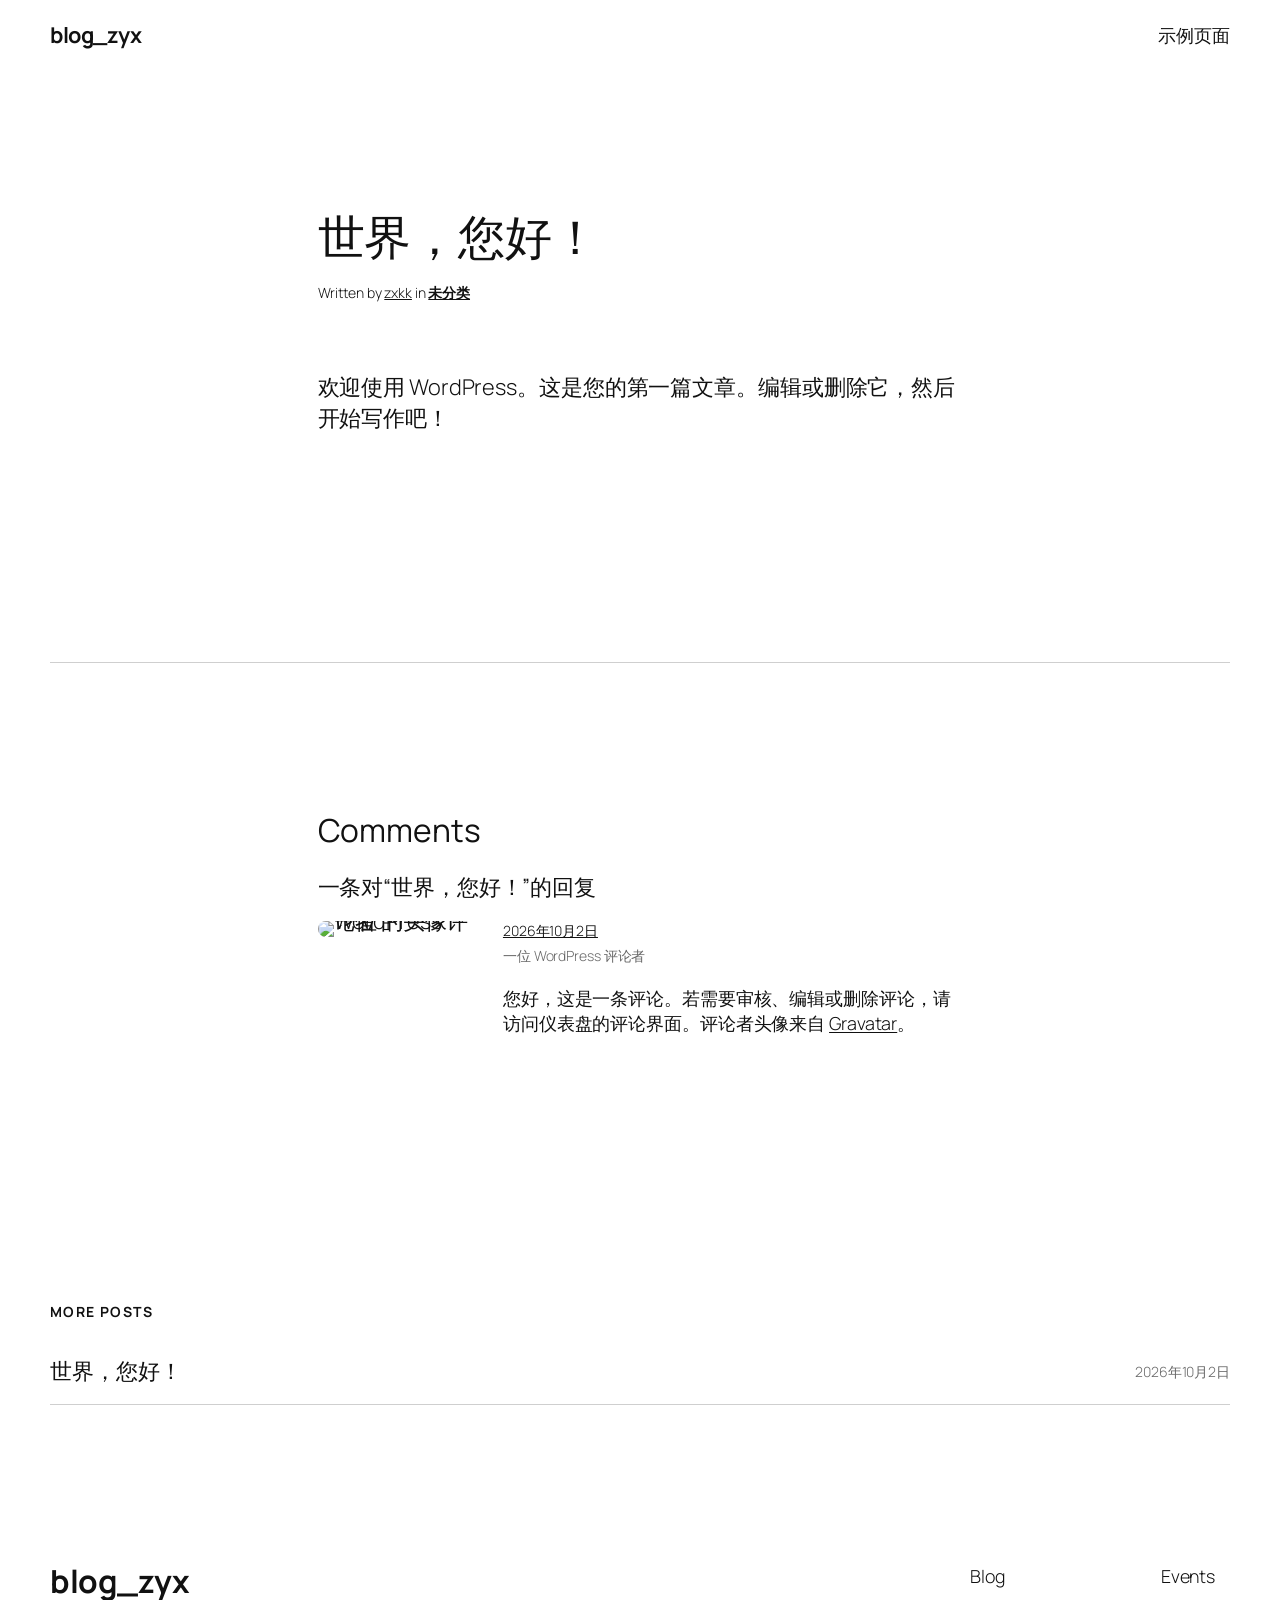
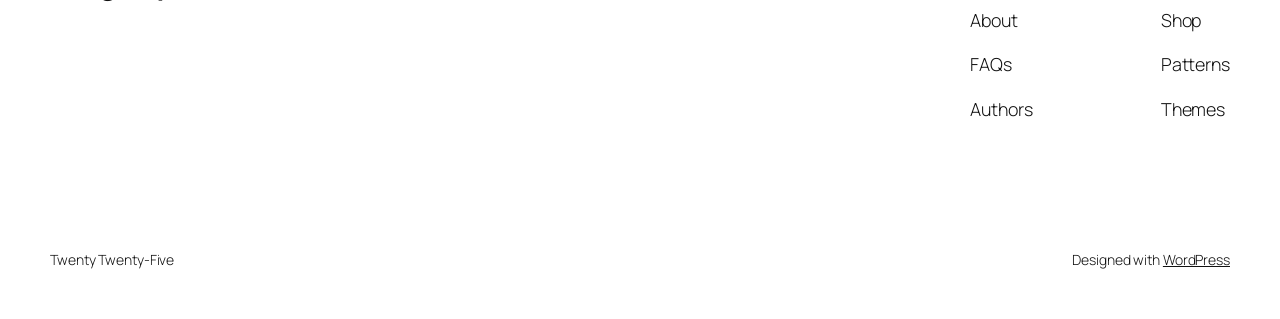
==== hello-world/index.html @ 80f46cd1 "Publish static WordPress export" ====
<!DOCTYPE html>
<html lang="zh-Hans">
<head><meta charset="UTF-8">
	
	<meta name="viewport" content="width=device-width, initial-scale=1">
<meta name="robots" content="max-image-preview:large">
<title>世界，您好！ – blog_zyx</title>





<style id="wp-img-auto-sizes-contain-inline-css">
img:is([sizes=auto i],[sizes^="auto," i]){contain-intrinsic-size:3000px 1500px}
/*# sourceURL=wp-img-auto-sizes-contain-inline-css */
</style>
<style id="wp-block-site-title-inline-css">
.wp-block-site-title{box-sizing:border-box}.wp-block-site-title :where(a){color:inherit;font-family:inherit;font-size:inherit;font-style:inherit;font-weight:inherit;letter-spacing:inherit;line-height:inherit;text-decoration:inherit}
/*# sourceURL=/wp-includes/blocks/site-title/style.min.css */
</style>
<style id="wp-block-page-list-inline-css">
.wp-block-navigation .wp-block-page-list{align-items:var(--navigation-layout-align,initial);background-color:inherit;display:flex;flex-direction:var(--navigation-layout-direction,initial);flex-wrap:var(--navigation-layout-wrap,wrap);justify-content:var(--navigation-layout-justify,initial)}.wp-block-navigation .wp-block-navigation-item{background-color:inherit}.wp-block-page-list{box-sizing:border-box}
/*# sourceURL=/wp-includes/blocks/page-list/style.min.css */
</style>
<style id="wp-block-navigation-inline-css">
.wp-block-navigation{position:relative}.wp-block-navigation ul{margin-bottom:0;margin-left:0;margin-top:0;padding-left:0}.wp-block-navigation ul,.wp-block-navigation ul li{list-style:none}.wp-block-navigation .wp-block-navigation-item{align-items:center;background-color:inherit;display:flex;position:relative}.wp-block-navigation .wp-block-navigation-item .wp-block-navigation__submenu-container:empty{display:none}.wp-block-navigation .wp-block-navigation-item__content{display:block;z-index:1}.wp-block-navigation .wp-block-navigation-item__content.wp-block-navigation-item__content{color:inherit}.wp-block-navigation.has-text-decoration-underline .wp-block-navigation-item__content,.wp-block-navigation.has-text-decoration-underline .wp-block-navigation-item__content:active,.wp-block-navigation.has-text-decoration-underline .wp-block-navigation-item__content:focus{text-decoration:underline}.wp-block-navigation.has-text-decoration-line-through .wp-block-navigation-item__content,.wp-block-navigation.has-text-decoration-line-through .wp-block-navigation-item__content:active,.wp-block-navigation.has-text-decoration-line-through .wp-block-navigation-item__content:focus{text-decoration:line-through}.wp-block-navigation :where(a),.wp-block-navigation :where(a:active),.wp-block-navigation :where(a:focus){text-decoration:none}.wp-block-navigation .wp-block-navigation__submenu-icon{align-self:center;background-color:inherit;border:none;color:currentColor;display:inline-block;font-size:inherit;height:.6em;line-height:0;margin-left:.25em;padding:0;width:.6em}.wp-block-navigation .wp-block-navigation__submenu-icon svg{stroke:currentColor;display:inline-block;height:inherit;margin-top:.075em;width:inherit}.wp-block-navigation{--navigation-layout-justification-setting:flex-start;--navigation-layout-direction:row;--navigation-layout-wrap:wrap;--navigation-layout-justify:flex-start;--navigation-layout-align:center}.wp-block-navigation.is-vertical{--navigation-layout-direction:column;--navigation-layout-justify:initial;--navigation-layout-align:flex-start}.wp-block-navigation.no-wrap{--navigation-layout-wrap:nowrap}.wp-block-navigation.items-justified-center{--navigation-layout-justification-setting:center;--navigation-layout-justify:center}.wp-block-navigation.items-justified-center.is-vertical{--navigation-layout-align:center}.wp-block-navigation.items-justified-right{--navigation-layout-justification-setting:flex-end;--navigation-layout-justify:flex-end}.wp-block-navigation.items-justified-right.is-vertical{--navigation-layout-align:flex-end}.wp-block-navigation.items-justified-space-between{--navigation-layout-justification-setting:space-between;--navigation-layout-justify:space-between}:where(.wp-block-navigation) ul li{padding:0}.wp-block-navigation .has-child .wp-block-navigation__submenu-container{align-items:normal;background-color:inherit;color:inherit;display:flex;flex-direction:column;opacity:0;position:absolute;z-index:2}@media not (prefers-reduced-motion){.wp-block-navigation .has-child .wp-block-navigation__submenu-container{transition:opacity .1s linear}}.wp-block-navigation .has-child .wp-block-navigation__submenu-container{height:0;overflow:hidden;visibility:hidden;width:0}.wp-block-navigation .has-child .wp-block-navigation__submenu-container>.wp-block-navigation-item>.wp-block-navigation-item__content{display:flex;flex-grow:1;padding:.5em 1em}.wp-block-navigation .has-child .wp-block-navigation__submenu-container>.wp-block-navigation-item>.wp-block-navigation-item__content .wp-block-navigation__submenu-icon{margin-left:auto;margin-right:0}.wp-block-navigation .has-child .wp-block-navigation__submenu-container .wp-block-navigation-item__content{margin:0}.wp-block-navigation .has-child .wp-block-navigation__submenu-container{left:-1px;top:100%}@media (min-width:782px){.wp-block-navigation .has-child .wp-block-navigation__submenu-container .wp-block-navigation__submenu-container{left:100%;top:-1px}.wp-block-navigation .has-child .wp-block-navigation__submenu-container .wp-block-navigation__submenu-container:before{background:transparent;content:"";display:block;height:100%;position:absolute;right:100%;width:.5em}.wp-block-navigation .has-child .wp-block-navigation__submenu-container .wp-block-navigation__submenu-icon{margin-right:.25em}.wp-block-navigation .has-child .wp-block-navigation__submenu-container .wp-block-navigation__submenu-icon svg{transform:rotate(-90deg)}}@media (hover:hover){.wp-block-navigation .has-child:not(.open-on-click):hover>.wp-block-navigation__submenu-container{height:auto;min-width:200px;opacity:1;overflow:visible;visibility:visible;width:auto}}.wp-block-navigation .has-child .wp-block-navigation-submenu__toggle[aria-expanded=true]~.wp-block-navigation__submenu-container,.wp-block-navigation .has-child:not(.open-on-click):not(.open-on-hover-click):focus-within>.wp-block-navigation__submenu-container{height:auto;min-width:200px;opacity:1;overflow:visible;visibility:visible;width:auto}.wp-block-navigation .has-child.open-always{align-items:var(--navigation-layout-align,initial);flex-direction:var(--navigation-layout-direction,initial);flex-wrap:var(--navigation-layout-wrap,wrap);gap:var(--wp--style--block-gap,2em)}.wp-block-navigation .has-child.open-always,.wp-block-navigation .has-child.open-always .wp-block-navigation-item{justify-content:var(--navigation-layout-justify,initial)}.wp-block-navigation .has-child.open-always .wp-block-navigation__submenu-container,.wp-block-navigation .has-child.open-always.wp-block-navigation-submenu{gap:var(--wp--style--block-gap,2em)}.wp-block-navigation .has-child.open-always .wp-block-navigation-item,.wp-block-navigation .has-child.open-always .wp-block-navigation__submenu-container,.wp-block-navigation .has-child.open-always.wp-block-navigation-submenu{padding-bottom:0;padding-top:0}.wp-block-navigation .has-child.open-always .wp-block-navigation__submenu-container{padding-left:var(--wp--style--block-gap,2em);padding-right:var(--wp--style--block-gap,2em)}.wp-block-navigation .has-child.open-always .wp-block-navigation__submenu-container .wp-block-navigation-item__content{padding:0}.wp-block-navigation .has-child.open-always .wp-block-navigation__submenu-container>.wp-block-navigation-item>.wp-block-navigation-item__content,.wp-block-navigation .has-child.open-always>.wp-block-navigation-item__content{flex-grow:0}.wp-block-navigation .has-child.open-always>.wp-block-navigation__submenu-container{background-color:transparent;border:none;color:inherit;flex-basis:100%;height:auto;opacity:1;overflow:visible;position:static;visibility:visible;width:auto}.wp-block-navigation.has-background .has-child .wp-block-navigation__submenu-container{left:0;top:100%}@media (min-width:782px){.wp-block-navigation.has-background .has-child .wp-block-navigation__submenu-container .wp-block-navigation__submenu-container{left:100%;top:0}}.wp-block-navigation-submenu{display:flex;position:relative}.wp-block-navigation-submenu .wp-block-navigation__submenu-icon svg{stroke:currentColor}button.wp-block-navigation-item__content{background-color:transparent;border:none;color:currentColor;font-family:inherit;font-size:inherit;font-style:inherit;font-weight:inherit;letter-spacing:inherit;line-height:inherit;text-align:left;text-transform:inherit}.wp-block-navigation-submenu__toggle{cursor:pointer}.wp-block-navigation-submenu__toggle[aria-expanded=true]+.wp-block-navigation__submenu-icon>svg,.wp-block-navigation-submenu__toggle[aria-expanded=true]>svg{transform:rotate(180deg)}.wp-block-navigation-item.open-on-click .wp-block-navigation-submenu__toggle{padding-left:0;padding-right:.85em}.wp-block-navigation-item.open-on-click .wp-block-navigation-submenu__toggle+.wp-block-navigation__submenu-icon{margin-left:-.6em;pointer-events:none}.wp-block-navigation-item.open-on-click button.wp-block-navigation-item__content:not(.wp-block-navigation-submenu__toggle){padding:0}.wp-block-navigation .wp-block-page-list,.wp-block-navigation__container,.wp-block-navigation__responsive-close,.wp-block-navigation__responsive-container,.wp-block-navigation__responsive-container-content,.wp-block-navigation__responsive-dialog{gap:inherit}:where(.wp-block-navigation.has-background .wp-block-navigation-item a:not(.wp-element-button)),:where(.wp-block-navigation.has-background .wp-block-navigation-submenu a:not(.wp-element-button)){padding:.5em 1em}:where(.wp-block-navigation .wp-block-navigation__submenu-container .wp-block-navigation-item a:not(.wp-element-button)),:where(.wp-block-navigation .wp-block-navigation__submenu-container .wp-block-navigation-submenu a:not(.wp-element-button)),:where(.wp-block-navigation .wp-block-navigation__submenu-container .wp-block-navigation-submenu button.wp-block-navigation-item__content),:where(.wp-block-navigation .wp-block-navigation__submenu-container .wp-block-pages-list__item button.wp-block-navigation-item__content){padding:.5em 1em}.wp-block-navigation.items-justified-right .wp-block-navigation__container .has-child .wp-block-navigation__submenu-container,.wp-block-navigation.items-justified-right .wp-block-page-list>.has-child .wp-block-navigation__submenu-container,.wp-block-navigation.items-justified-space-between .wp-block-page-list>.has-child:last-child .wp-block-navigation__submenu-container,.wp-block-navigation.items-justified-space-between>.wp-block-navigation__container>.has-child:last-child .wp-block-navigation__submenu-container{left:auto;right:0}.wp-block-navigation.items-justified-right .wp-block-navigation__container .has-child .wp-block-navigation__submenu-container .wp-block-navigation__submenu-container,.wp-block-navigation.items-justified-right .wp-block-page-list>.has-child .wp-block-navigation__submenu-container .wp-block-navigation__submenu-container,.wp-block-navigation.items-justified-space-between .wp-block-page-list>.has-child:last-child .wp-block-navigation__submenu-container .wp-block-navigation__submenu-container,.wp-block-navigation.items-justified-space-between>.wp-block-navigation__container>.has-child:last-child .wp-block-navigation__submenu-container .wp-block-navigation__submenu-container{left:-1px;right:-1px}@media (min-width:782px){.wp-block-navigation.items-justified-right .wp-block-navigation__container .has-child .wp-block-navigation__submenu-container .wp-block-navigation__submenu-container,.wp-block-navigation.items-justified-right .wp-block-page-list>.has-child .wp-block-navigation__submenu-container .wp-block-navigation__submenu-container,.wp-block-navigation.items-justified-space-between .wp-block-page-list>.has-child:last-child .wp-block-navigation__submenu-container .wp-block-navigation__submenu-container,.wp-block-navigation.items-justified-space-between>.wp-block-navigation__container>.has-child:last-child .wp-block-navigation__submenu-container .wp-block-navigation__submenu-container{left:auto;right:100%}}.wp-block-navigation:not(.has-background) .wp-block-navigation__submenu-container{background-color:#fff;border:1px solid rgba(0,0,0,.15)}.wp-block-navigation.has-background .wp-block-navigation__submenu-container{background-color:inherit}.wp-block-navigation:not(.has-text-color) .wp-block-navigation__submenu-container{color:#000}.wp-block-navigation__container{align-items:var(--navigation-layout-align,initial);display:flex;flex-direction:var(--navigation-layout-direction,initial);flex-wrap:var(--navigation-layout-wrap,wrap);justify-content:var(--navigation-layout-justify,initial);list-style:none;margin:0;padding-left:0}.wp-block-navigation__container .is-responsive{display:none}.wp-block-navigation__container:only-child,.wp-block-page-list:only-child{flex-grow:1}@keyframes overlay-menu__fade-in-animation{0%{opacity:0;transform:translateY(.5em)}to{opacity:1;transform:translateY(0)}}.wp-block-navigation__responsive-container{bottom:0;display:none;left:0;position:fixed;right:0;top:0}.wp-block-navigation__responsive-container :where(.wp-block-navigation-item a){color:inherit}.wp-block-navigation__responsive-container .wp-block-navigation__responsive-container-content{align-items:var(--navigation-layout-align,initial);display:flex;flex-direction:var(--navigation-layout-direction,initial);flex-wrap:var(--navigation-layout-wrap,wrap);justify-content:var(--navigation-layout-justify,initial)}.wp-block-navigation__responsive-container:not(.is-menu-open.is-menu-open){background-color:inherit!important;color:inherit!important}.wp-block-navigation__responsive-container.is-menu-open{background-color:inherit;display:flex;flex-direction:column}@media not (prefers-reduced-motion){.wp-block-navigation__responsive-container.is-menu-open{animation:overlay-menu__fade-in-animation .1s ease-out;animation-fill-mode:forwards}}.wp-block-navigation__responsive-container.is-menu-open:not(.disable-default-overlay){padding:clamp(1rem,var(--wp--style--root--padding-top),20rem) clamp(1rem,var(--wp--style--root--padding-right),20rem) clamp(1rem,var(--wp--style--root--padding-bottom),20rem) clamp(1rem,var(--wp--style--root--padding-left),20rem)}.wp-block-navigation__responsive-container.is-menu-open{overflow:auto;z-index:100000}.wp-block-navigation__responsive-container.is-menu-open:not(.disable-default-overlay) .wp-block-navigation__responsive-container-content{padding-top:calc(2rem + 24px)}.wp-block-navigation__responsive-container.is-menu-open:where(:not(.disable-default-overlay)) .wp-block-navigation__responsive-container-content{align-items:var(--navigation-layout-justification-setting,inherit);display:flex;flex-direction:column;flex-wrap:nowrap;overflow:visible}.wp-block-navigation__responsive-container.is-menu-open:where(:not(.disable-default-overlay)) .wp-block-navigation__responsive-container-content,.wp-block-navigation__responsive-container.is-menu-open:where(:not(.disable-default-overlay)) .wp-block-navigation__responsive-container-content .wp-block-navigation__container,.wp-block-navigation__responsive-container.is-menu-open:where(:not(.disable-default-overlay)) .wp-block-navigation__responsive-container-content .wp-block-page-list{justify-content:flex-start}.wp-block-navigation__responsive-container.is-menu-open:where(:not(.disable-default-overlay)) .wp-block-navigation__responsive-container-content .wp-block-navigation__submenu-icon{display:none}.wp-block-navigation__responsive-container.is-menu-open:where(:not(.disable-default-overlay)) .wp-block-navigation__responsive-container-content .has-child .wp-block-navigation__submenu-container{border:none;height:auto;min-width:200px;opacity:1;overflow:initial;padding-left:2rem;padding-right:2rem;position:static;visibility:visible;width:auto}.wp-block-navigation__responsive-container.is-menu-open:where(:not(.disable-default-overlay)) .wp-block-navigation__responsive-container-content .wp-block-navigation__container,.wp-block-navigation__responsive-container.is-menu-open:where(:not(.disable-default-overlay)) .wp-block-navigation__responsive-container-content .wp-block-navigation__submenu-container{gap:inherit}.wp-block-navigation__responsive-container.is-menu-open:where(:not(.disable-default-overlay)) .wp-block-navigation__responsive-container-content .wp-block-navigation__submenu-container{padding-top:var(--wp--style--block-gap,2em)}.wp-block-navigation__responsive-container.is-menu-open:where(:not(.disable-default-overlay)) .wp-block-navigation__responsive-container-content .wp-block-navigation-item__content{padding:0}.wp-block-navigation__responsive-container.is-menu-open:where(:not(.disable-default-overlay)) .wp-block-navigation__responsive-container-content .wp-block-navigation-item,.wp-block-navigation__responsive-container.is-menu-open:where(:not(.disable-default-overlay)) .wp-block-navigation__responsive-container-content .wp-block-navigation__container,.wp-block-navigation__responsive-container.is-menu-open:where(:not(.disable-default-overlay)) .wp-block-navigation__responsive-container-content .wp-block-page-list{align-items:var(--navigation-layout-justification-setting,initial);display:flex;flex-direction:column}.wp-block-navigation__responsive-container.is-menu-open:where(:not(.disable-default-overlay)) .wp-block-navigation-item,.wp-block-navigation__responsive-container.is-menu-open:where(:not(.disable-default-overlay)) .wp-block-navigation-item .wp-block-navigation__submenu-container,.wp-block-navigation__responsive-container.is-menu-open:where(:not(.disable-default-overlay)) .wp-block-navigation__container,.wp-block-navigation__responsive-container.is-menu-open:where(:not(.disable-default-overlay)) .wp-block-page-list{background:transparent!important;color:inherit!important}.wp-block-navigation__responsive-container.is-menu-open:where(:not(.disable-default-overlay)) .wp-block-navigation__submenu-container.wp-block-navigation__submenu-container.wp-block-navigation__submenu-container.wp-block-navigation__submenu-container{left:auto;right:auto}.wp-block-navigation__responsive-container.disable-default-overlay .wp-block-navigation__overlay-container{display:none;width:100%}.wp-block-navigation__responsive-container.disable-default-overlay .wp-block-navigation__responsive-close{max-width:none}.wp-block-navigation__responsive-container.disable-default-overlay.is-menu-open .wp-block-navigation__responsive-container-content>:not(.wp-block-navigation__overlay-container){display:none}.wp-block-navigation__responsive-container.disable-default-overlay.is-menu-open .wp-block-navigation__responsive-container-content .wp-block-navigation__overlay-container{display:block}.wp-block-navigation__responsive-container.disable-default-overlay.is-menu-open .wp-block-navigation__responsive-container-content .wp-block-navigation__overlay-container .wp-block-navigation__submenu-container{left:0;right:auto}@media (min-width:600px){.wp-block-navigation__responsive-container:not(.hidden-by-default):not(.is-menu-open){background-color:inherit;display:block;position:relative;width:100%;z-index:auto}.wp-block-navigation__responsive-container:not(.hidden-by-default):not(.is-menu-open) .wp-block-navigation__responsive-container-close{display:none}.wp-block-navigation__responsive-container.is-menu-open .wp-block-navigation__submenu-container.wp-block-navigation__submenu-container.wp-block-navigation__submenu-container.wp-block-navigation__submenu-container{left:0}}.wp-block-navigation:not(.has-background) .wp-block-navigation__responsive-container.is-menu-open:not(.disable-default-overlay){background-color:#fff}.wp-block-navigation:not(.has-text-color) .wp-block-navigation__responsive-container.is-menu-open:not(.disable-default-overlay){color:#000}.wp-block-navigation__toggle_button_label{font-size:1rem;font-weight:700}.wp-block-navigation__responsive-container-close,.wp-block-navigation__responsive-container-open{background:transparent;border:none;color:currentColor;cursor:pointer;margin:0;padding:0;text-transform:inherit;vertical-align:middle}.wp-block-navigation__responsive-container-close svg,.wp-block-navigation__responsive-container-open svg{fill:currentColor;display:block;height:24px;pointer-events:none;width:24px}.wp-block-navigation__responsive-container-open{display:flex}.wp-block-navigation__responsive-container-open.wp-block-navigation__responsive-container-open.wp-block-navigation__responsive-container-open{font-family:inherit;font-size:inherit;font-weight:inherit}@media (min-width:600px){.wp-block-navigation__responsive-container-open:not(.always-shown){display:none}}.wp-block-navigation__responsive-container-close{position:absolute;right:0;top:0;z-index:2}.wp-block-navigation__responsive-container-close.wp-block-navigation__responsive-container-close.wp-block-navigation__responsive-container-close{font-family:inherit;font-size:inherit;font-weight:inherit}.disable-default-overlay .wp-block-navigation__responsive-container-close{right:clamp(1rem,var(--wp--style--root--padding-left),20rem);top:clamp(1rem,var(--wp--style--root--padding-left),20rem)}.wp-block-navigation__responsive-close{width:100%}.has-modal-open .wp-block-navigation__responsive-close{margin-left:auto;margin-right:auto;max-width:var(--wp--style--global--wide-size,100%)}.wp-block-navigation__responsive-close:focus{outline:none}.is-menu-open .wp-block-navigation__responsive-close,.is-menu-open .wp-block-navigation__responsive-container-content,.is-menu-open .wp-block-navigation__responsive-dialog{box-sizing:border-box}.wp-block-navigation__responsive-dialog{position:relative}.has-modal-open .admin-bar .is-menu-open:where(:not(.disable-default-overlay)) .wp-block-navigation__responsive-dialog{margin-top:46px}@media (min-width:782px){.has-modal-open .admin-bar .is-menu-open:where(:not(.disable-default-overlay)) .wp-block-navigation__responsive-dialog{margin-top:32px}}html.has-modal-open{overflow:hidden}
/*# sourceURL=/wp-includes/blocks/navigation/style.min.css */
</style>
<style id="wp-block-group-inline-css">
.wp-block-group{box-sizing:border-box}:where(.wp-block-group.wp-block-group-is-layout-constrained){position:relative}
/*# sourceURL=/wp-includes/blocks/group/style.min.css */
</style>
<style id="wp-block-post-title-inline-css">
.wp-block-post-title{box-sizing:border-box;word-break:break-word}.wp-block-post-title :where(a){display:inline-block;font-family:inherit;font-size:inherit;font-style:inherit;font-weight:inherit;letter-spacing:inherit;line-height:inherit;text-decoration:inherit}
/*# sourceURL=/wp-includes/blocks/post-title/style.min.css */
</style>
<style id="wp-block-paragraph-inline-css">
.is-small-text{font-size:.875em}.is-regular-text{font-size:1em}.is-large-text{font-size:2.25em}.is-larger-text{font-size:3em}.has-drop-cap:not(:focus):first-letter{float:left;font-size:8.4em;font-style:normal;font-weight:100;line-height:.68;margin:.05em .1em 0 0;text-transform:uppercase}body.rtl .has-drop-cap:not(:focus):first-letter{float:none;margin-left:.1em}p.has-drop-cap.has-background{overflow:hidden}:root :where(p.has-background){padding:1.25em 2.375em}:where(p.has-text-color:not(.has-link-color)) a{color:inherit}p.has-text-align-left[style*="writing-mode:vertical-lr"],p.has-text-align-right[style*="writing-mode:vertical-rl"]{rotate:180deg}
/*# sourceURL=/wp-includes/blocks/paragraph/style.min.css */
</style>
<style id="wp-block-post-author-name-inline-css">
.wp-block-post-author-name{box-sizing:border-box}
/*# sourceURL=/wp-includes/blocks/post-author-name/style.min.css */
</style>
<style id="wp-block-post-terms-inline-css">
.wp-block-post-terms{box-sizing:border-box}.wp-block-post-terms .wp-block-post-terms__separator{white-space:pre-wrap}
/*# sourceURL=/wp-includes/blocks/post-terms/style.min.css */
</style>
<style id="wp-block-post-content-inline-css">
.wp-block-post-content{display:flow-root}
/*# sourceURL=/wp-includes/blocks/post-content/style.min.css */
</style>
<style id="wp-block-post-navigation-link-inline-css">
.wp-block-post-navigation-link .wp-block-post-navigation-link__arrow-previous{display:inline-block;margin-right:1ch}.wp-block-post-navigation-link .wp-block-post-navigation-link__arrow-previous:not(.is-arrow-chevron){transform:scaleX(1)}.wp-block-post-navigation-link .wp-block-post-navigation-link__arrow-next{display:inline-block;margin-left:1ch}.wp-block-post-navigation-link .wp-block-post-navigation-link__arrow-next:not(.is-arrow-chevron){transform:scaleX(1)}.wp-block-post-navigation-link.has-text-align-left[style*="writing-mode: vertical-lr"],.wp-block-post-navigation-link.has-text-align-right[style*="writing-mode: vertical-rl"]{rotate:180deg}
/*# sourceURL=/wp-includes/blocks/post-navigation-link/style.min.css */
</style>
<style id="wp-block-heading-inline-css">
h1:where(.wp-block-heading).has-background,h2:where(.wp-block-heading).has-background,h3:where(.wp-block-heading).has-background,h4:where(.wp-block-heading).has-background,h5:where(.wp-block-heading).has-background,h6:where(.wp-block-heading).has-background{padding:1.25em 2.375em}h1.has-text-align-left[style*=writing-mode]:where([style*=vertical-lr]),h1.has-text-align-right[style*=writing-mode]:where([style*=vertical-rl]),h2.has-text-align-left[style*=writing-mode]:where([style*=vertical-lr]),h2.has-text-align-right[style*=writing-mode]:where([style*=vertical-rl]),h3.has-text-align-left[style*=writing-mode]:where([style*=vertical-lr]),h3.has-text-align-right[style*=writing-mode]:where([style*=vertical-rl]),h4.has-text-align-left[style*=writing-mode]:where([style*=vertical-lr]),h4.has-text-align-right[style*=writing-mode]:where([style*=vertical-rl]),h5.has-text-align-left[style*=writing-mode]:where([style*=vertical-lr]),h5.has-text-align-right[style*=writing-mode]:where([style*=vertical-rl]),h6.has-text-align-left[style*=writing-mode]:where([style*=vertical-lr]),h6.has-text-align-right[style*=writing-mode]:where([style*=vertical-rl]){rotate:180deg}
/*# sourceURL=/wp-includes/blocks/heading/style.min.css */
</style>
<style id="wp-block-avatar-inline-css">
.wp-block-avatar{line-height:0}.wp-block-avatar,.wp-block-avatar img{box-sizing:border-box}.wp-block-avatar.aligncenter{text-align:center}
/*# sourceURL=/wp-includes/blocks/avatar/style.min.css */
</style>
<style id="wp-block-comment-date-inline-css">
.wp-block-comment-date{box-sizing:border-box}
/*# sourceURL=/wp-includes/blocks/comment-date/style.min.css */
</style>
<style id="wp-block-comment-author-name-inline-css">
.wp-block-comment-author-name{box-sizing:border-box}
/*# sourceURL=/wp-includes/blocks/comment-author-name/style.min.css */
</style>
<style id="wp-block-comment-content-inline-css">
.comment-awaiting-moderation{display:block;font-size:.875em;line-height:1.5}.wp-block-comment-content{box-sizing:border-box}
/*# sourceURL=/wp-includes/blocks/comment-content/style.min.css */
</style>
<style id="wp-block-comment-template-inline-css">
.wp-block-comment-template{box-sizing:border-box;list-style:none;margin-bottom:0;max-width:100%;padding:0}.wp-block-comment-template li{clear:both}.wp-block-comment-template ol{list-style:none;margin-bottom:0;max-width:100%;padding-left:2rem}.wp-block-comment-template.alignleft{float:left}.wp-block-comment-template.aligncenter{margin-left:auto;margin-right:auto;width:-moz-fit-content;width:fit-content}.wp-block-comment-template.alignright{float:right}
/*# sourceURL=/wp-includes/blocks/comment-template/style.min.css */
</style>
<style id="wp-block-comments-inline-css">
.wp-block-post-comments{box-sizing:border-box}.wp-block-post-comments .alignleft{float:left}.wp-block-post-comments .alignright{float:right}.wp-block-post-comments .navigation:after{clear:both;content:"";display:table}.wp-block-post-comments .commentlist{clear:both;list-style:none;margin:0;padding:0}.wp-block-post-comments .commentlist .comment{min-height:2.25em;padding-left:3.25em}.wp-block-post-comments .commentlist .comment p{font-size:1em;line-height:1.8;margin:1em 0}.wp-block-post-comments .commentlist .children{list-style:none;margin:0;padding:0}.wp-block-post-comments .comment-author{line-height:1.5}.wp-block-post-comments .comment-author .avatar{border-radius:1.5em;display:block;float:left;height:2.5em;margin-right:.75em;margin-top:.5em;width:2.5em}.wp-block-post-comments .comment-author cite{font-style:normal}.wp-block-post-comments .comment-meta{font-size:.875em;line-height:1.5}.wp-block-post-comments .comment-meta b{font-weight:400}.wp-block-post-comments .comment-meta .comment-awaiting-moderation{display:block;margin-bottom:1em;margin-top:1em}.wp-block-post-comments .comment-body .commentmetadata{font-size:.875em}.wp-block-post-comments .comment-form-author label,.wp-block-post-comments .comment-form-comment label,.wp-block-post-comments .comment-form-email label,.wp-block-post-comments .comment-form-url label{display:block;margin-bottom:.25em}.wp-block-post-comments .comment-form input:not([type=submit]):not([type=checkbox]),.wp-block-post-comments .comment-form textarea{box-sizing:border-box;display:block;width:100%}.wp-block-post-comments .comment-form-cookies-consent{display:flex;gap:.25em}.wp-block-post-comments .comment-form-cookies-consent #wp-comment-cookies-consent{margin-top:.35em}.wp-block-post-comments .comment-reply-title{margin-bottom:0}.wp-block-post-comments .comment-reply-title :where(small){font-size:var(--wp--preset--font-size--medium,smaller);margin-left:.5em}.wp-block-post-comments .reply{font-size:.875em;margin-bottom:1.4em}.wp-block-post-comments input:not([type=submit]),.wp-block-post-comments textarea{border:1px solid #949494;font-family:inherit;font-size:1em}.wp-block-post-comments input:not([type=submit]):not([type=checkbox]),.wp-block-post-comments textarea{padding:calc(.667em + 2px)}:where(.wp-block-post-comments input[type=submit]){border:none}.wp-block-comments{box-sizing:border-box}
/*# sourceURL=/wp-includes/blocks/comments/style.min.css */
</style>
<style id="wp-block-post-date-inline-css">
.wp-block-post-date{box-sizing:border-box}
/*# sourceURL=/wp-includes/blocks/post-date/style.min.css */
</style>
<style id="wp-block-post-template-inline-css">
.wp-block-post-template{box-sizing:border-box;list-style:none;margin-bottom:0;margin-top:0;max-width:100%;padding:0}.wp-block-post-template.is-flex-container{display:flex;flex-direction:row;flex-wrap:wrap;gap:1.25em}.wp-block-post-template.is-flex-container>li{margin:0;width:100%}@media (min-width:600px){.wp-block-post-template.is-flex-container.is-flex-container.columns-2>li{width:calc(50% - .625em)}.wp-block-post-template.is-flex-container.is-flex-container.columns-3>li{width:calc(33.33333% - .83333em)}.wp-block-post-template.is-flex-container.is-flex-container.columns-4>li{width:calc(25% - .9375em)}.wp-block-post-template.is-flex-container.is-flex-container.columns-5>li{width:calc(20% - 1em)}.wp-block-post-template.is-flex-container.is-flex-container.columns-6>li{width:calc(16.66667% - 1.04167em)}}@media (max-width:600px){.wp-block-post-template-is-layout-grid[class*=columns-]:not(.has-native-responsive-grid){grid-template-columns:1fr}}.wp-block-post-template-is-layout-constrained>li>.alignright,.wp-block-post-template-is-layout-flow>li>.alignright{float:right;margin-inline-end:0;margin-inline-start:2em}.wp-block-post-template-is-layout-constrained>li>.alignleft,.wp-block-post-template-is-layout-flow>li>.alignleft{float:left;margin-inline-end:2em;margin-inline-start:0}.wp-block-post-template-is-layout-constrained>li>.aligncenter,.wp-block-post-template-is-layout-flow>li>.aligncenter{margin-inline-end:auto;margin-inline-start:auto}
/*# sourceURL=/wp-includes/blocks/post-template/style.min.css */
</style>
<style id="wp-block-spacer-inline-css">
.wp-block-spacer{clear:both}
/*# sourceURL=/wp-includes/blocks/spacer/style.min.css */
</style>
<style id="wp-block-columns-inline-css">
.wp-block-columns{box-sizing:border-box;display:flex;flex-wrap:wrap!important}@media (min-width:782px){.wp-block-columns{flex-wrap:nowrap!important}}.wp-block-columns{align-items:normal!important}.wp-block-columns.are-vertically-aligned-top{align-items:flex-start}.wp-block-columns.are-vertically-aligned-center{align-items:center}.wp-block-columns.are-vertically-aligned-bottom{align-items:flex-end}@media (max-width:781px){.wp-block-columns:not(.is-not-stacked-on-mobile)>.wp-block-column{flex-basis:100%!important}}@media (min-width:782px){.wp-block-columns:not(.is-not-stacked-on-mobile)>.wp-block-column{flex-basis:0;flex-grow:1}.wp-block-columns:not(.is-not-stacked-on-mobile)>.wp-block-column[style*=flex-basis]{flex-grow:0}}.wp-block-columns.is-not-stacked-on-mobile{flex-wrap:nowrap!important}.wp-block-columns.is-not-stacked-on-mobile>.wp-block-column{flex-basis:0;flex-grow:1}.wp-block-columns.is-not-stacked-on-mobile>.wp-block-column[style*=flex-basis]{flex-grow:0}:where(.wp-block-columns){margin-bottom:1.75em}:where(.wp-block-columns.has-background){padding:1.25em 2.375em}.wp-block-column{flex-grow:1;min-width:0;overflow-wrap:break-word;word-break:break-word}.wp-block-column.is-vertically-aligned-top{align-self:flex-start}.wp-block-column.is-vertically-aligned-center{align-self:center}.wp-block-column.is-vertically-aligned-bottom{align-self:flex-end}.wp-block-column.is-vertically-aligned-stretch{align-self:stretch}.wp-block-column.is-vertically-aligned-bottom,.wp-block-column.is-vertically-aligned-center,.wp-block-column.is-vertically-aligned-top{width:100%}
/*# sourceURL=/wp-includes/blocks/columns/style.min.css */
</style>
<style id="wp-block-navigation-link-inline-css">
.wp-block-navigation .wp-block-navigation-item__label{overflow-wrap:break-word}.wp-block-navigation .wp-block-navigation-item__description{display:none}.link-ui-tools{outline:1px solid #f0f0f0;padding:8px}.link-ui-block-inserter{padding-top:8px}.link-ui-block-inserter__back{margin-left:8px;text-transform:uppercase}
/*# sourceURL=/wp-includes/blocks/navigation-link/style.min.css */
</style>
<style id="wp-block-library-inline-css">
:root{--wp-block-synced-color:#7a00df;--wp-block-synced-color--rgb:122,0,223;--wp-bound-block-color:var(--wp-block-synced-color);--wp-editor-canvas-background:#ddd;--wp-admin-theme-color:#007cba;--wp-admin-theme-color--rgb:0,124,186;--wp-admin-theme-color-darker-10:#006ba1;--wp-admin-theme-color-darker-10--rgb:0,107,160.5;--wp-admin-theme-color-darker-20:#005a87;--wp-admin-theme-color-darker-20--rgb:0,90,135;--wp-admin-border-width-focus:2px}@media (min-resolution:192dpi){:root{--wp-admin-border-width-focus:1.5px}}.wp-element-button{cursor:pointer}:root .has-very-light-gray-background-color{background-color:#eee}:root .has-very-dark-gray-background-color{background-color:#313131}:root .has-very-light-gray-color{color:#eee}:root .has-very-dark-gray-color{color:#313131}:root .has-vivid-green-cyan-to-vivid-cyan-blue-gradient-background{background:linear-gradient(135deg,#00d084,#0693e3)}:root .has-purple-crush-gradient-background{background:linear-gradient(135deg,#34e2e4,#4721fb 50%,#ab1dfe)}:root .has-hazy-dawn-gradient-background{background:linear-gradient(135deg,#faaca8,#dad0ec)}:root .has-subdued-olive-gradient-background{background:linear-gradient(135deg,#fafae1,#67a671)}:root .has-atomic-cream-gradient-background{background:linear-gradient(135deg,#fdd79a,#004a59)}:root .has-nightshade-gradient-background{background:linear-gradient(135deg,#330968,#31cdcf)}:root .has-midnight-gradient-background{background:linear-gradient(135deg,#020381,#2874fc)}:root{--wp--preset--font-size--normal:16px;--wp--preset--font-size--huge:42px}.has-regular-font-size{font-size:1em}.has-larger-font-size{font-size:2.625em}.has-normal-font-size{font-size:var(--wp--preset--font-size--normal)}.has-huge-font-size{font-size:var(--wp--preset--font-size--huge)}:root .has-text-align-center{text-align:center}:root .has-text-align-left{text-align:left}:root .has-text-align-right{text-align:right}.has-fit-text{white-space:nowrap!important}#end-resizable-editor-section{display:none}.aligncenter{clear:both}.items-justified-left{justify-content:flex-start}.items-justified-center{justify-content:center}.items-justified-right{justify-content:flex-end}.items-justified-space-between{justify-content:space-between}.screen-reader-text{word-wrap:normal!important;border:0;clip-path:inset(50%);height:1px;margin:-1px;overflow:hidden;padding:0;position:absolute;width:1px;word-break:normal!important}.screen-reader-text:focus{background-color:#ddd;clip-path:none;color:#444;display:block;font-size:1em;height:auto;left:5px;line-height:normal;padding:15px 23px 14px;text-decoration:none;top:5px;width:auto;z-index:100000}html :where(.has-border-color){border-style:solid}html :where([style^=border-color],[style*=";border-color"],[style*="; border-color"]){border-style:solid}html :where([style^=border-top-color],[style*=";border-top-color"],[style*="; border-top-color"]){border-top-style:solid}html :where([style^=border-right-color],[style*=";border-right-color"],[style*="; border-right-color"]){border-right-style:solid}html :where([style^=border-bottom-color],[style*=";border-bottom-color"],[style*="; border-bottom-color"]){border-bottom-style:solid}html :where([style^=border-left-color],[style*=";border-left-color"],[style*="; border-left-color"]){border-left-style:solid}html :where([style^=border-width],[style*=";border-width"],[style*="; border-width"]){border-style:solid}html :where([style^=border-top-width],[style*=";border-top-width"],[style*="; border-top-width"]){border-top-style:solid}html :where([style^=border-right-width],[style*=";border-right-width"],[style*="; border-right-width"]){border-right-style:solid}html :where([style^=border-bottom-width],[style*=";border-bottom-width"],[style*="; border-bottom-width"]){border-bottom-style:solid}html :where([style^=border-left-width],[style*=";border-left-width"],[style*="; border-left-width"]){border-left-style:solid}html :where(img[class*=wp-image-]){height:auto;max-width:100%}:where(figure){margin:0 0 1em}html :where(.is-position-sticky){--wp-admin--admin-bar--position-offset:var(--wp-admin--admin-bar--height,0px)}@media screen and (max-width:600px){html :where(.is-position-sticky){--wp-admin--admin-bar--position-offset:0px}}
/*# sourceURL=/wp-includes/css/dist/block-library/common.min.css */
</style>
<style id="global-styles-inline-css">
:root{--wp--preset--aspect-ratio--square: 1;--wp--preset--aspect-ratio--4-3: 4/3;--wp--preset--aspect-ratio--3-4: 3/4;--wp--preset--aspect-ratio--3-2: 3/2;--wp--preset--aspect-ratio--2-3: 2/3;--wp--preset--aspect-ratio--16-9: 16/9;--wp--preset--aspect-ratio--9-16: 9/16;--wp--preset--color--black: #000000;--wp--preset--color--cyan-bluish-gray: #abb8c3;--wp--preset--color--white: #ffffff;--wp--preset--color--pale-pink: #f78da7;--wp--preset--color--vivid-red: #cf2e2e;--wp--preset--color--luminous-vivid-orange: #ff6900;--wp--preset--color--luminous-vivid-amber: #fcb900;--wp--preset--color--light-green-cyan: #7bdcb5;--wp--preset--color--vivid-green-cyan: #00d084;--wp--preset--color--pale-cyan-blue: #8ed1fc;--wp--preset--color--vivid-cyan-blue: #0693e3;--wp--preset--color--vivid-purple: #9b51e0;--wp--preset--color--base: #FFFFFF;--wp--preset--color--contrast: #111111;--wp--preset--color--accent-1: #FFEE58;--wp--preset--color--accent-2: #F6CFF4;--wp--preset--color--accent-3: #503AA8;--wp--preset--color--accent-4: #686868;--wp--preset--color--accent-5: #FBFAF3;--wp--preset--color--accent-6: color-mix(in srgb, currentColor 20%, transparent);--wp--preset--gradient--vivid-cyan-blue-to-vivid-purple: linear-gradient(135deg,rgb(6,147,227) 0%,rgb(155,81,224) 100%);--wp--preset--gradient--light-green-cyan-to-vivid-green-cyan: linear-gradient(135deg,rgb(122,220,180) 0%,rgb(0,208,130) 100%);--wp--preset--gradient--luminous-vivid-amber-to-luminous-vivid-orange: linear-gradient(135deg,rgb(252,185,0) 0%,rgb(255,105,0) 100%);--wp--preset--gradient--luminous-vivid-orange-to-vivid-red: linear-gradient(135deg,rgb(255,105,0) 0%,rgb(207,46,46) 100%);--wp--preset--gradient--very-light-gray-to-cyan-bluish-gray: linear-gradient(135deg,rgb(238,238,238) 0%,rgb(169,184,195) 100%);--wp--preset--gradient--cool-to-warm-spectrum: linear-gradient(135deg,rgb(74,234,220) 0%,rgb(151,120,209) 20%,rgb(207,42,186) 40%,rgb(238,44,130) 60%,rgb(251,105,98) 80%,rgb(254,248,76) 100%);--wp--preset--gradient--blush-light-purple: linear-gradient(135deg,rgb(255,206,236) 0%,rgb(152,150,240) 100%);--wp--preset--gradient--blush-bordeaux: linear-gradient(135deg,rgb(254,205,165) 0%,rgb(254,45,45) 50%,rgb(107,0,62) 100%);--wp--preset--gradient--luminous-dusk: linear-gradient(135deg,rgb(255,203,112) 0%,rgb(199,81,192) 50%,rgb(65,88,208) 100%);--wp--preset--gradient--pale-ocean: linear-gradient(135deg,rgb(255,245,203) 0%,rgb(182,227,212) 50%,rgb(51,167,181) 100%);--wp--preset--gradient--electric-grass: linear-gradient(135deg,rgb(202,248,128) 0%,rgb(113,206,126) 100%);--wp--preset--gradient--midnight: linear-gradient(135deg,rgb(2,3,129) 0%,rgb(40,116,252) 100%);--wp--preset--font-size--small: 0.875rem;--wp--preset--font-size--medium: clamp(1rem, 1rem + ((1vw - 0.2rem) * 0.196), 1.125rem);--wp--preset--font-size--large: clamp(1.125rem, 1.125rem + ((1vw - 0.2rem) * 0.392), 1.375rem);--wp--preset--font-size--x-large: clamp(1.75rem, 1.75rem + ((1vw - 0.2rem) * 0.392), 2rem);--wp--preset--font-size--xx-large: clamp(2.15rem, 2.15rem + ((1vw - 0.2rem) * 1.333), 3rem);--wp--preset--font-family--manrope: Manrope, sans-serif;--wp--preset--font-family--fira-code: "Fira Code", monospace;--wp--preset--spacing--20: 10px;--wp--preset--spacing--30: 20px;--wp--preset--spacing--40: 30px;--wp--preset--spacing--50: clamp(30px, 5vw, 50px);--wp--preset--spacing--60: clamp(30px, 7vw, 70px);--wp--preset--spacing--70: clamp(50px, 7vw, 90px);--wp--preset--spacing--80: clamp(70px, 10vw, 140px);--wp--preset--shadow--natural: 6px 6px 9px rgba(0, 0, 0, 0.2);--wp--preset--shadow--deep: 12px 12px 50px rgba(0, 0, 0, 0.4);--wp--preset--shadow--sharp: 6px 6px 0px rgba(0, 0, 0, 0.2);--wp--preset--shadow--outlined: 6px 6px 0px -3px rgb(255, 255, 255), 6px 6px rgb(0, 0, 0);--wp--preset--shadow--crisp: 6px 6px 0px rgb(0, 0, 0);}.wp-block-button{--wp--preset--dimension--25: 25%;--wp--preset--dimension--50: 50%;--wp--preset--dimension--75: 75%;--wp--preset--dimension--100: 100%;}:root { --wp--style--global--content-size: 645px;--wp--style--global--wide-size: 1340px; }:where(body) { margin: 0; }.wp-site-blocks { padding-top: var(--wp--style--root--padding-top); padding-bottom: var(--wp--style--root--padding-bottom); }.has-global-padding { padding-right: var(--wp--style--root--padding-right); padding-left: var(--wp--style--root--padding-left); }.has-global-padding > .alignfull { margin-right: calc(var(--wp--style--root--padding-right) * -1); margin-left: calc(var(--wp--style--root--padding-left) * -1); }.has-global-padding :where(:not(.alignfull.is-layout-flow) > .has-global-padding:not(.wp-block-block, .alignfull)) { padding-right: 0; padding-left: 0; }.has-global-padding :where(:not(.alignfull.is-layout-flow) > .has-global-padding:not(.wp-block-block, .alignfull)) > .alignfull { margin-left: 0; margin-right: 0; }.wp-site-blocks > .alignleft { float: left; margin-right: 2em; }.wp-site-blocks > .alignright { float: right; margin-left: 2em; }.wp-site-blocks > .aligncenter { justify-content: center; margin-left: auto; margin-right: auto; }:where(.wp-site-blocks) > * { margin-block-start: 1.2rem; margin-block-end: 0; }:where(.wp-site-blocks) > :first-child { margin-block-start: 0; }:where(.wp-site-blocks) > :last-child { margin-block-end: 0; }:root { --wp--style--block-gap: 1.2rem; }:root :where(.is-layout-flow) > :first-child{margin-block-start: 0;}:root :where(.is-layout-flow) > :last-child{margin-block-end: 0;}:root :where(.is-layout-flow) > *{margin-block-start: 1.2rem;margin-block-end: 0;}:root :where(.is-layout-constrained) > :first-child{margin-block-start: 0;}:root :where(.is-layout-constrained) > :last-child{margin-block-end: 0;}:root :where(.is-layout-constrained) > *{margin-block-start: 1.2rem;margin-block-end: 0;}:root :where(.is-layout-flex){gap: 1.2rem;}:root :where(.is-layout-grid){gap: 1.2rem;}.is-layout-flow > .alignleft{float: left;margin-inline-start: 0;margin-inline-end: 2em;}.is-layout-flow > .alignright{float: right;margin-inline-start: 2em;margin-inline-end: 0;}.is-layout-flow > .aligncenter{margin-left: auto !important;margin-right: auto !important;}.is-layout-constrained > .alignleft{float: left;margin-inline-start: 0;margin-inline-end: 2em;}.is-layout-constrained > .alignright{float: right;margin-inline-start: 2em;margin-inline-end: 0;}.is-layout-constrained > .aligncenter{margin-left: auto !important;margin-right: auto !important;}.is-layout-constrained > :where(:not(.alignleft):not(.alignright):not(.alignfull)){max-width: var(--wp--style--global--content-size);margin-left: auto !important;margin-right: auto !important;}.is-layout-constrained > .alignwide{max-width: var(--wp--style--global--wide-size);}body .is-layout-flex{display: flex;}.is-layout-flex{flex-wrap: wrap;align-items: center;}.is-layout-flex > :is(*, div){margin: 0;}body .is-layout-grid{display: grid;}.is-layout-grid > :is(*, div){margin: 0;}body{background-color: var(--wp--preset--color--base);color: var(--wp--preset--color--contrast);font-family: var(--wp--preset--font-family--manrope);font-size: var(--wp--preset--font-size--large);font-weight: 300;letter-spacing: -0.1px;line-height: 1.4;--wp--style--root--padding-top: 0px;--wp--style--root--padding-right: var(--wp--preset--spacing--50);--wp--style--root--padding-bottom: 0px;--wp--style--root--padding-left: var(--wp--preset--spacing--50);}a:where(:not(.wp-element-button)){color: currentColor;}:root :where(a:where(:not(.wp-element-button)):hover){text-decoration: none;}h1, h2, h3, h4, h5, h6{font-weight: 400;letter-spacing: -0.1px;line-height: 1.125;}h1{font-size: var(--wp--preset--font-size--xx-large);}h2{font-size: var(--wp--preset--font-size--x-large);}h3{font-size: var(--wp--preset--font-size--large);}h4{font-size: var(--wp--preset--font-size--medium);}h5{font-size: var(--wp--preset--font-size--small);letter-spacing: 0.5px;}h6{font-size: var(--wp--preset--font-size--small);font-weight: 700;letter-spacing: 1.4px;text-transform: uppercase;}:root :where(.wp-element-button, .wp-block-button__link){background-color: var(--wp--preset--color--contrast);border-width: 0;color: var(--wp--preset--color--base);font-family: inherit;font-size: var(--wp--preset--font-size--medium);font-style: inherit;font-weight: inherit;letter-spacing: inherit;line-height: inherit;padding-top: 1rem;padding-right: 2.25rem;padding-bottom: 1rem;padding-left: 2.25rem;text-decoration: none;text-transform: inherit;}:root :where(.wp-element-button:hover, .wp-block-button__link:hover){background-color: color-mix(in srgb, var(--wp--preset--color--contrast) 85%, transparent);border-color: transparent;color: var(--wp--preset--color--base);}:root :where(.wp-element-button:focus, .wp-block-button__link:focus){outline-color: var(--wp--preset--color--accent-4);outline-offset: 2px;}:root :where(.wp-element-caption, .wp-block-audio figcaption, .wp-block-embed figcaption, .wp-block-gallery figcaption, .wp-block-image figcaption, .wp-block-table figcaption, .wp-block-video figcaption){font-size: var(--wp--preset--font-size--small);line-height: 1.4;}.has-black-color{color: var(--wp--preset--color--black) !important;}.has-cyan-bluish-gray-color{color: var(--wp--preset--color--cyan-bluish-gray) !important;}.has-white-color{color: var(--wp--preset--color--white) !important;}.has-pale-pink-color{color: var(--wp--preset--color--pale-pink) !important;}.has-vivid-red-color{color: var(--wp--preset--color--vivid-red) !important;}.has-luminous-vivid-orange-color{color: var(--wp--preset--color--luminous-vivid-orange) !important;}.has-luminous-vivid-amber-color{color: var(--wp--preset--color--luminous-vivid-amber) !important;}.has-light-green-cyan-color{color: var(--wp--preset--color--light-green-cyan) !important;}.has-vivid-green-cyan-color{color: var(--wp--preset--color--vivid-green-cyan) !important;}.has-pale-cyan-blue-color{color: var(--wp--preset--color--pale-cyan-blue) !important;}.has-vivid-cyan-blue-color{color: var(--wp--preset--color--vivid-cyan-blue) !important;}.has-vivid-purple-color{color: var(--wp--preset--color--vivid-purple) !important;}.has-base-color{color: var(--wp--preset--color--base) !important;}.has-contrast-color{color: var(--wp--preset--color--contrast) !important;}.has-accent-1-color{color: var(--wp--preset--color--accent-1) !important;}.has-accent-2-color{color: var(--wp--preset--color--accent-2) !important;}.has-accent-3-color{color: var(--wp--preset--color--accent-3) !important;}.has-accent-4-color{color: var(--wp--preset--color--accent-4) !important;}.has-accent-5-color{color: var(--wp--preset--color--accent-5) !important;}.has-accent-6-color{color: var(--wp--preset--color--accent-6) !important;}.has-black-background-color{background-color: var(--wp--preset--color--black) !important;}.has-cyan-bluish-gray-background-color{background-color: var(--wp--preset--color--cyan-bluish-gray) !important;}.has-white-background-color{background-color: var(--wp--preset--color--white) !important;}.has-pale-pink-background-color{background-color: var(--wp--preset--color--pale-pink) !important;}.has-vivid-red-background-color{background-color: var(--wp--preset--color--vivid-red) !important;}.has-luminous-vivid-orange-background-color{background-color: var(--wp--preset--color--luminous-vivid-orange) !important;}.has-luminous-vivid-amber-background-color{background-color: var(--wp--preset--color--luminous-vivid-amber) !important;}.has-light-green-cyan-background-color{background-color: var(--wp--preset--color--light-green-cyan) !important;}.has-vivid-green-cyan-background-color{background-color: var(--wp--preset--color--vivid-green-cyan) !important;}.has-pale-cyan-blue-background-color{background-color: var(--wp--preset--color--pale-cyan-blue) !important;}.has-vivid-cyan-blue-background-color{background-color: var(--wp--preset--color--vivid-cyan-blue) !important;}.has-vivid-purple-background-color{background-color: var(--wp--preset--color--vivid-purple) !important;}.has-base-background-color{background-color: var(--wp--preset--color--base) !important;}.has-contrast-background-color{background-color: var(--wp--preset--color--contrast) !important;}.has-accent-1-background-color{background-color: var(--wp--preset--color--accent-1) !important;}.has-accent-2-background-color{background-color: var(--wp--preset--color--accent-2) !important;}.has-accent-3-background-color{background-color: var(--wp--preset--color--accent-3) !important;}.has-accent-4-background-color{background-color: var(--wp--preset--color--accent-4) !important;}.has-accent-5-background-color{background-color: var(--wp--preset--color--accent-5) !important;}.has-accent-6-background-color{background-color: var(--wp--preset--color--accent-6) !important;}.has-black-border-color{border-color: var(--wp--preset--color--black) !important;}.has-cyan-bluish-gray-border-color{border-color: var(--wp--preset--color--cyan-bluish-gray) !important;}.has-white-border-color{border-color: var(--wp--preset--color--white) !important;}.has-pale-pink-border-color{border-color: var(--wp--preset--color--pale-pink) !important;}.has-vivid-red-border-color{border-color: var(--wp--preset--color--vivid-red) !important;}.has-luminous-vivid-orange-border-color{border-color: var(--wp--preset--color--luminous-vivid-orange) !important;}.has-luminous-vivid-amber-border-color{border-color: var(--wp--preset--color--luminous-vivid-amber) !important;}.has-light-green-cyan-border-color{border-color: var(--wp--preset--color--light-green-cyan) !important;}.has-vivid-green-cyan-border-color{border-color: var(--wp--preset--color--vivid-green-cyan) !important;}.has-pale-cyan-blue-border-color{border-color: var(--wp--preset--color--pale-cyan-blue) !important;}.has-vivid-cyan-blue-border-color{border-color: var(--wp--preset--color--vivid-cyan-blue) !important;}.has-vivid-purple-border-color{border-color: var(--wp--preset--color--vivid-purple) !important;}.has-base-border-color{border-color: var(--wp--preset--color--base) !important;}.has-contrast-border-color{border-color: var(--wp--preset--color--contrast) !important;}.has-accent-1-border-color{border-color: var(--wp--preset--color--accent-1) !important;}.has-accent-2-border-color{border-color: var(--wp--preset--color--accent-2) !important;}.has-accent-3-border-color{border-color: var(--wp--preset--color--accent-3) !important;}.has-accent-4-border-color{border-color: var(--wp--preset--color--accent-4) !important;}.has-accent-5-border-color{border-color: var(--wp--preset--color--accent-5) !important;}.has-accent-6-border-color{border-color: var(--wp--preset--color--accent-6) !important;}.has-vivid-cyan-blue-to-vivid-purple-gradient-background{background: var(--wp--preset--gradient--vivid-cyan-blue-to-vivid-purple) !important;}.has-light-green-cyan-to-vivid-green-cyan-gradient-background{background: var(--wp--preset--gradient--light-green-cyan-to-vivid-green-cyan) !important;}.has-luminous-vivid-amber-to-luminous-vivid-orange-gradient-background{background: var(--wp--preset--gradient--luminous-vivid-amber-to-luminous-vivid-orange) !important;}.has-luminous-vivid-orange-to-vivid-red-gradient-background{background: var(--wp--preset--gradient--luminous-vivid-orange-to-vivid-red) !important;}.has-very-light-gray-to-cyan-bluish-gray-gradient-background{background: var(--wp--preset--gradient--very-light-gray-to-cyan-bluish-gray) !important;}.has-cool-to-warm-spectrum-gradient-background{background: var(--wp--preset--gradient--cool-to-warm-spectrum) !important;}.has-blush-light-purple-gradient-background{background: var(--wp--preset--gradient--blush-light-purple) !important;}.has-blush-bordeaux-gradient-background{background: var(--wp--preset--gradient--blush-bordeaux) !important;}.has-luminous-dusk-gradient-background{background: var(--wp--preset--gradient--luminous-dusk) !important;}.has-pale-ocean-gradient-background{background: var(--wp--preset--gradient--pale-ocean) !important;}.has-electric-grass-gradient-background{background: var(--wp--preset--gradient--electric-grass) !important;}.has-midnight-gradient-background{background: var(--wp--preset--gradient--midnight) !important;}.has-small-font-size{font-size: var(--wp--preset--font-size--small) !important;}.has-medium-font-size{font-size: var(--wp--preset--font-size--medium) !important;}.has-large-font-size{font-size: var(--wp--preset--font-size--large) !important;}.has-x-large-font-size{font-size: var(--wp--preset--font-size--x-large) !important;}.has-xx-large-font-size{font-size: var(--wp--preset--font-size--xx-large) !important;}.has-manrope-font-family{font-family: var(--wp--preset--font-family--manrope) !important;}.has-fira-code-font-family{font-family: var(--wp--preset--font-family--fira-code) !important;}
:root :where(.wp-block-columns-is-layout-flow) > :first-child{margin-block-start: 0;}:root :where(.wp-block-columns-is-layout-flow) > :last-child{margin-block-end: 0;}:root :where(.wp-block-columns-is-layout-flow) > *{margin-block-start: var(--wp--preset--spacing--50);margin-block-end: 0;}:root :where(.wp-block-columns-is-layout-constrained) > :first-child{margin-block-start: 0;}:root :where(.wp-block-columns-is-layout-constrained) > :last-child{margin-block-end: 0;}:root :where(.wp-block-columns-is-layout-constrained) > *{margin-block-start: var(--wp--preset--spacing--50);margin-block-end: 0;}:root :where(.wp-block-columns-is-layout-flex){gap: var(--wp--preset--spacing--50);}:root :where(.wp-block-columns-is-layout-grid){gap: var(--wp--preset--spacing--50);}
:root :where(.wp-block-avatar img){border-radius: 100px;}
:root :where(.wp-block-comment-author-name){color: var(--wp--preset--color--accent-4);font-size: var(--wp--preset--font-size--small);margin-top: 5px;margin-bottom: 0px;}
:root :where(.wp-block-comment-author-name a:where(:not(.wp-element-button))){color: var(--wp--preset--color--accent-4);text-decoration: none;}
:root :where(.wp-block-comment-author-name a:where(:not(.wp-element-button)):hover){text-decoration: underline;}
:root :where(.wp-block-comment-content){font-size: var(--wp--preset--font-size--medium);margin-top: var(--wp--preset--spacing--30);margin-bottom: var(--wp--preset--spacing--30);}
:root :where(.wp-block-comment-date){color: var(--wp--preset--color--contrast);font-size: var(--wp--preset--font-size--small);}
:root :where(.wp-block-comment-date a:where(:not(.wp-element-button))){color: var(--wp--preset--color--contrast);}
:root :where(.wp-block-post-date){color: var(--wp--preset--color--accent-4);font-size: var(--wp--preset--font-size--small);}
:root :where(.wp-block-post-date a:where(:not(.wp-element-button))){color: var(--wp--preset--color--accent-4);text-decoration: none;}
:root :where(.wp-block-post-date a:where(:not(.wp-element-button)):hover){text-decoration: underline;}
:root :where(.wp-block-post-navigation-link){font-size: var(--wp--preset--font-size--medium);}
:root :where(.wp-block-post-terms){font-size: var(--wp--preset--font-size--small);font-weight: 600;}:root :where(.wp-block-post-terms a){white-space: nowrap;}
:root :where(.wp-block-post-title a:where(:not(.wp-element-button))){text-decoration: none;}
:root :where(.wp-block-post-title a:where(:not(.wp-element-button)):hover){text-decoration: underline;}
:root :where(.wp-block-site-title){font-weight: 700;letter-spacing: -.5px;}
:root :where(.wp-block-site-title a:where(:not(.wp-element-button))){text-decoration: none;}
:root :where(.wp-block-site-title a:where(:not(.wp-element-button)):hover){text-decoration: underline;}
:root :where(.wp-block-navigation){font-size: var(--wp--preset--font-size--medium);}
:root :where(.wp-block-navigation a:where(:not(.wp-element-button))){text-decoration: none;}
:root :where(.wp-block-navigation a:where(:not(.wp-element-button)):hover){text-decoration: underline;}
/*# sourceURL=global-styles-inline-css */
</style>
<style id="block-style-variation-styles-inline-css">
:root :where(.is-style-post-terms-1--2 a:where(:not(.wp-element-button))){border-radius: 20px;border-color: var(--wp--preset--color--accent-6);border-width: 0.8px;border-style: solid;font-weight: 400;line-height: 2.8;padding-top: 5px;padding-right: 10px;padding-bottom: 5px;padding-left: 10px;text-decoration: none;}:root :where(.is-style-post-terms-1--2 a:where(:not(.wp-element-button)):hover){text-decoration: underline;}
/*# sourceURL=block-style-variation-styles-inline-css */
</style>
<style id="wp-emoji-styles-inline-css">

	img.wp-smiley, img.emoji {
		display: inline !important;
		border: none !important;
		box-shadow: none !important;
		height: 1em !important;
		width: 1em !important;
		margin: 0 0.07em !important;
		vertical-align: -0.1em !important;
		background: none !important;
		padding: 0 !important;
	}
/*# sourceURL=wp-emoji-styles-inline-css */
</style>
<style id="core-block-supports-inline-css">
.wp-container-core-navigation-is-layout-6e943505{justify-content:flex-end;}.wp-container-core-group-is-layout-fbffc046{flex-wrap:nowrap;gap:var(--wp--preset--spacing--10);justify-content:flex-end;}.wp-container-core-group-is-layout-ec1e7a1e{flex-wrap:nowrap;justify-content:space-between;}.wp-container-core-group-is-layout-fd1a9a6d{gap:0.2em;}.wp-container-core-group-is-layout-878fe601{flex-wrap:nowrap;justify-content:space-between;}.wp-container-core-group-is-layout-3a88641f{flex-wrap:nowrap;}.wp-container-core-group-is-layout-40af6500{flex-wrap:nowrap;align-items:flex-start;}.wp-container-core-group-is-layout-cba70755{flex-wrap:nowrap;justify-content:space-between;align-items:center;}.wp-container-core-post-template-is-layout-b4d04ffe > *{margin-block-start:0;margin-block-end:0;}.wp-container-core-post-template-is-layout-b4d04ffe > * + *{margin-block-start:0;margin-block-end:0;}.wp-container-core-columns-is-layout-794e3cfa{flex-wrap:nowrap;}.wp-container-core-navigation-is-layout-831b2db5{flex-direction:column;align-items:flex-start;}.wp-container-core-group-is-layout-bf19e0b3{gap:var(--wp--preset--spacing--80);justify-content:space-between;align-items:flex-start;}.wp-container-core-group-is-layout-cf54d0a6{justify-content:space-between;align-items:flex-start;}.wp-container-core-group-is-layout-2ab8c7fb{gap:var(--wp--preset--spacing--20);justify-content:space-between;}
/*# sourceURL=core-block-supports-inline-css */
</style>
<style id="wp-block-template-skip-link-inline-css">
/*! This file is auto-generated */
.skip-link.screen-reader-text{border:0;clip-path:inset(50%);height:1px;margin:-1px;overflow:hidden;padding:0;position:absolute!important;width:1px;word-wrap:normal!important;word-break:normal!important}.skip-link.screen-reader-text:focus{background-color:#eee;clip-path:none;color:#444;display:block;font-size:1em;height:auto;left:5px;line-height:normal;padding:15px 23px 14px;text-decoration:none;top:5px;width:auto;z-index:100000}
/*# sourceURL=/wp-includes/css/wp-block-template-skip-link.min.css */
</style>
<style id="twentytwentyfive-style-inline-css">
a{text-decoration-thickness:1px!important;text-underline-offset:.1em}:where(.wp-site-blocks :focus){outline-width:2px;outline-style:solid}.wp-block-navigation .wp-block-navigation-submenu .wp-block-navigation-item:not(:last-child){margin-bottom:3px}.wp-block-navigation .wp-block-navigation-item .wp-block-navigation-item__content{outline-offset:4px}.wp-block-navigation .wp-block-navigation-item ul.wp-block-navigation__submenu-container .wp-block-navigation-item__content{outline-offset:0}blockquote,caption,figcaption,h1,h2,h3,h4,h5,h6,p{text-wrap:pretty}.more-link{display:block}:where(pre){overflow-x:auto}
/*# sourceURL=/wp-content/themes/twentytwentyfive/style.min.css */
</style>
<link rel="EditURI" type="application/rsd+xml" title="RSD" href="/xmlrpc.php?rsd">
<meta name="generator" content="WordPress 7.1.2">
<link rel="canonical" href="/hello-world/">
<link rel="shortlink" href="/?p=1">
<script id="wp-importmap" type="importmap">
{"imports":{"@wordpress/interactivity":"/wp-includes/js/dist/script-modules/interactivity/index.min.js?ver=efaa5193bbad9c60ffd1"}}
</script>
<link rel="modulepreload" href="/wp-includes/js/dist/script-modules/interactivity/index.min.js?ver=efaa5193bbad9c60ffd1" id="@wordpress/interactivity-js-modulepreload" fetchpriority="low">
<style class="wp-fonts-local">
@font-face{font-family:Manrope;font-style:normal;font-weight:200 800;font-display:fallback;src:url('/wp-content/themes/twentytwentyfive/assets/fonts/manrope/Manrope-VariableFont_wght.woff2') format('woff2');}
@font-face{font-family:"Fira Code";font-style:normal;font-weight:300 700;font-display:fallback;src:url('/wp-content/themes/twentytwentyfive/assets/fonts/fira-code/FiraCode-VariableFont_wght.woff2') format('woff2');}
</style>
</head>

<body class="wp-singular post-template-default single single-post postid-1 single-format-standard wp-embed-responsive wp-theme-twentytwentyfive">

<a class="skip-link screen-reader-text" id="wp-skip-link" href="#wp--skip-link--target">跳至内容</a><div class="wp-site-blocks"><header class="wp-block-template-part">
<div class="wp-block-group alignfull is-layout-flow wp-block-group-is-layout-flow">
	
	<div class="wp-block-group has-global-padding is-layout-constrained wp-block-group-is-layout-constrained">
		
		<div class="wp-block-group alignwide is-content-justification-space-between is-nowrap is-layout-flex wp-container-core-group-is-layout-ec1e7a1e wp-block-group-is-layout-flex" style="padding-top:var(--wp--preset--spacing--30);padding-bottom:var(--wp--preset--spacing--30)">
			<p class="wp-block-site-title"><a href="/" target="_self" rel="home">blog_zyx</a></p>
			
			<div class="wp-block-group is-content-justification-right is-nowrap is-layout-flex wp-container-core-group-is-layout-fbffc046 wp-block-group-is-layout-flex">
				<nav class="is-responsive items-justified-right wp-block-navigation is-content-justification-right is-layout-flex wp-container-core-navigation-is-layout-6e943505 wp-block-navigation-is-layout-flex" data-wp-interactive="core/navigation" data-wp-context='{"overlayOpenedBy":{"click":false,"hover":false,"focus":false},"type":"overlay","roleAttribute":"","ariaLabel":"\u83dc\u5355"}'><button aria-haspopup="dialog" aria-label="打开菜单" class="wp-block-navigation__responsive-container-open" data-wp-on--click="actions.openMenuOnClick" data-wp-on--keydown="actions.handleMenuKeydown"><svg width="24" height="24" xmlns="http://www.w3.org/2000/svg" viewbox="0 0 24 24" aria-hidden="true" focusable="false"><path d="M4 7.5h16v1.5H4z"></path><path d="M4 15h16v1.5H4z"></path></svg></button>
				<div class="wp-block-navigation__responsive-container has-text-color has-contrast-color has-background has-base-background-color" id="modal-1" data-wp-class--has-modal-open="state.isMenuOpen" data-wp-class--is-menu-open="state.isMenuOpen" data-wp-watch="callbacks.initMenu" data-wp-on--keydown="actions.handleMenuKeydown" data-wp-on--focusout="actions.handleMenuFocusout" tabindex="-1">
					<div class="wp-block-navigation__responsive-close" tabindex="-1">
						<div class="wp-block-navigation__responsive-dialog" data-wp-bind--aria-modal="state.ariaModal" data-wp-bind--aria-label="state.ariaLabel" data-wp-bind--role="state.roleAttribute">
							<button aria-label="关闭菜单" class="wp-block-navigation__responsive-container-close" data-wp-on--click="actions.closeMenuOnClick"><svg xmlns="http://www.w3.org/2000/svg" viewbox="0 0 24 24" width="24" height="24" aria-hidden="true" focusable="false"><path d="m13.06 12 6.47-6.47-1.06-1.06L12 10.94 5.53 4.47 4.47 5.53 10.94 12l-6.47 6.47 1.06 1.06L12 13.06l6.47 6.47 1.06-1.06L13.06 12Z"></path></svg></button>
							<div class="wp-block-navigation__responsive-container-content" data-wp-watch="callbacks.focusFirstElement" id="modal-1-content">
								<ul class="wp-block-navigation__container is-responsive items-justified-right wp-block-navigation"><ul class="wp-block-page-list"><li class="wp-block-pages-list__item wp-block-navigation-item open-on-hover-click"><a class="wp-block-pages-list__item__link wp-block-navigation-item__content" href="/sample-page/">示例页面</a></li></ul></ul>
								
							</div>
						</div>
					</div>
				</div></nav>
			</div>
			
		</div>
		
	</div>
	
</div>


</header>


<main id="wp--skip-link--target" class="wp-block-group has-global-padding is-layout-constrained wp-block-group-is-layout-constrained" style="margin-top:var(--wp--preset--spacing--60)">
	
	<div class="wp-block-group alignfull has-global-padding is-layout-constrained wp-block-group-is-layout-constrained" style="padding-top:var(--wp--preset--spacing--60);padding-bottom:var(--wp--preset--spacing--60)">
		<h1 class="wp-block-post-title">世界，您好！</h1>
		
		
<div class="wp-block-group has-small-font-size is-layout-flex wp-container-core-group-is-layout-fd1a9a6d wp-block-group-is-layout-flex" style="margin-bottom:var(--wp--preset--spacing--60)">
	
	<p class="wp-block-paragraph">Written by </p>
	
	<div class="wp-block-post-author-name"><a href="/author/zxkk/" target="_self" class="wp-block-post-author-name__link">zxkk</a></div>
	
	<p class="wp-block-paragraph">in</p>
	
	<div style="font-weight:300/" class="taxonomy-category wp-block-post-terms"><a href="/category/uncategorized/" rel="tag">未分类</a></div>
</div>


		<div class="entry-content alignfull wp-block-post-content has-global-padding is-layout-constrained wp-block-post-content-is-layout-constrained">
<p class="wp-block-paragraph">欢迎使用 WordPress。这是您的第一篇文章。编辑或删除它，然后开始写作吧！</p>
</div>
		
		<div class="wp-block-group has-global-padding is-layout-constrained wp-block-group-is-layout-constrained" style="padding-top:var(--wp--preset--spacing--60);padding-bottom:var(--wp--preset--spacing--60)">
			
		</div>
		
		
		
<div class="wp-block-group alignwide is-layout-flow wp-block-group-is-layout-flow" style="margin-top:var(--wp--preset--spacing--60);margin-bottom:var(--wp--preset--spacing--60);">
	
	<nav class="wp-block-group alignwide is-content-justification-space-between is-nowrap is-layout-flex wp-container-core-group-is-layout-878fe601 wp-block-group-is-layout-flex" aria-label="Post navigation" style="border-top-color:var(--wp--preset--color--accent-6);border-top-width:1px;padding-top:var(--wp--preset--spacing--40);padding-bottom:var(--wp--preset--spacing--40)">
		<div class="post-navigation-link-previous wp-block-post-navigation-link"></div>
		<div class="post-navigation-link-next wp-block-post-navigation-link"></div>
	</nav>
	
</div>


		
<div class="wp-block-comments wp-block-comments-query-loop" style="margin-top:var(--wp--preset--spacing--70);margin-bottom:var(--wp--preset--spacing--70)">
	
	<h2 class="wp-block-heading has-x-large-font-size">Comments</h2>
	
	<h3 id="comments" class="wp-block-comments-title has-large-font-size">一条对“世界，您好！”的回复</h3>
	<ol class="wp-block-comment-template"><li id="comment-1" class="comment even thread-even depth-1">
	
	<div class="wp-block-group is-layout-flow wp-block-group-is-layout-flow" style="margin-top:0;margin-bottom:var(--wp--preset--spacing--50)">
		
		<div class="wp-block-group is-nowrap is-layout-flex wp-container-core-group-is-layout-40af6500 wp-block-group-is-layout-flex">
			<div class="wp-block-avatar"><img alt="一位 WordPress 评论者 的头像" src="https://secure.gravatar.com/avatar/8e1606e6fba450a9362af43874c1b2dfad34c782e33d0a51e1b46c18a2a567dd?s=50&amp;d=mm&amp;r=g" srcset="https://secure.gravatar.com/avatar/8e1606e6fba450a9362af43874c1b2dfad34c782e33d0a51e1b46c18a2a567dd?s=100&amp;d=mm&amp;r=g 2x" class="avatar avatar-50 photo wp-block-avatar__image" height="50" width="50" decoding="async"></div>
			
			<div class="wp-block-group is-layout-flow wp-block-group-is-layout-flow">
				<div class="wp-block-comment-date"><time datetime="2026-10-02T16:32:43+08:00"><a href="/hello-world/#comment-1">2026年10月2日</a></time></div>
				<div class="wp-block-comment-author-name"><a rel="external nofollow ugc" href="https://cn.wordpress.org/" target="_self">一位 WordPress 评论者</a></div>
				<div class="wp-block-comment-content"><p>您好，这是一条评论。若需要审核、编辑或删除评论，请访问仪表盘的评论界面。评论者头像来自 <a href="https://cn.gravatar.com/">Gravatar</a>。</p>
</div>
				
				<div class="wp-block-group is-nowrap is-layout-flex wp-container-core-group-is-layout-3a88641f wp-block-group-is-layout-flex">
					
					
				</div>
				
			</div>
			
		</div>
		
	</div>
	
	</li></ol>

	

	
</div>


	</div>
	
	
<div class="wp-block-group alignwide has-global-padding is-layout-constrained wp-block-group-is-layout-constrained" style="padding-top:var(--wp--preset--spacing--60);padding-bottom:var(--wp--preset--spacing--60)">
	
	<h2 class="wp-block-heading alignwide has-small-font-size" style="font-style:normal;font-weight:700;letter-spacing:1.4px;text-transform:uppercase">More posts</h2>
	

	
	<div class="wp-block-query alignwide is-layout-flow wp-block-query-is-layout-flow">
		<ul class="alignfull wp-block-post-template is-layout-flow wp-container-core-post-template-is-layout-b4d04ffe wp-block-post-template-is-layout-flow"><li class="wp-block-post post-1 post type-post status-publish format-standard hentry category-uncategorized">
			
			<div class="wp-block-group alignfull is-content-justification-space-between is-nowrap is-layout-flex wp-container-core-group-is-layout-cba70755 wp-block-group-is-layout-flex" style="border-bottom-color:var(--wp--preset--color--accent-6);border-bottom-width:1px;padding-top:var(--wp--preset--spacing--30);padding-bottom:var(--wp--preset--spacing--30)">
				<h3 class="wp-block-post-title has-large-font-size"><a href="/hello-world/" target="_self">世界，您好！</a></h3>
				<div class="has-text-align-right wp-block-post-date"><a href="/hello-world/"><time datetime="2026-10-02T16:32:43+08:00">2026年10月2日</time></a></div>
			</div>
			
		</li></ul>
	</div>
	
</div>


</main>


<footer class="wp-block-template-part">
<div class="wp-block-group has-global-padding is-layout-constrained wp-block-group-is-layout-constrained" style="padding-top:var(--wp--preset--spacing--60);padding-bottom:var(--wp--preset--spacing--50)">
	
	<div class="wp-block-group alignwide is-layout-flow wp-block-group-is-layout-flow">
		

		
		<div class="wp-block-group alignfull is-content-justification-space-between is-layout-flex wp-container-core-group-is-layout-cf54d0a6 wp-block-group-is-layout-flex">
			
			<div class="wp-block-columns is-layout-flex wp-container-core-columns-is-layout-794e3cfa wp-block-columns-is-layout-flex">
				
				<div class="wp-block-column is-layout-flow wp-block-column-is-layout-flow" style="flex-basis:100%"><h2 class="wp-block-site-title"><a href="/" target="_self" rel="home">blog_zyx</a></h2>

				
				</div>
				

				
				<div class="wp-block-column is-layout-flow wp-block-column-is-layout-flow">
					
					<div style="height:var(--wp--preset--spacing--40);width:0px" aria-hidden="true" class="wp-block-spacer"></div>
					
				</div>
				
			</div>
			

			
			<div class="wp-block-group is-content-justification-space-between is-layout-flex wp-container-core-group-is-layout-bf19e0b3 wp-block-group-is-layout-flex">
				<nav class="is-vertical wp-block-navigation is-layout-flex wp-container-core-navigation-is-layout-831b2db5 wp-block-navigation-is-layout-flex" aria-label=" 2"><ul class="wp-block-navigation__container is-vertical wp-block-navigation"><li class="wp-block-navigation-item wp-block-navigation-link"><a class="wp-block-navigation-item__content" href="#"><span class="wp-block-navigation-item__label">Blog</span></a></li><li class="wp-block-navigation-item wp-block-navigation-link"><a class="wp-block-navigation-item__content" href="#"><span class="wp-block-navigation-item__label">About</span></a></li><li class="wp-block-navigation-item wp-block-navigation-link"><a class="wp-block-navigation-item__content" href="#"><span class="wp-block-navigation-item__label">FAQs</span></a></li><li class="wp-block-navigation-item wp-block-navigation-link"><a class="wp-block-navigation-item__content" href="#"><span class="wp-block-navigation-item__label">Authors</span></a></li></ul></nav>

				<nav class="is-vertical wp-block-navigation is-layout-flex wp-container-core-navigation-is-layout-831b2db5 wp-block-navigation-is-layout-flex" aria-label=" 3"><ul class="wp-block-navigation__container is-vertical wp-block-navigation"><li class="wp-block-navigation-item wp-block-navigation-link"><a class="wp-block-navigation-item__content" href="#"><span class="wp-block-navigation-item__label">Events</span></a></li><li class="wp-block-navigation-item wp-block-navigation-link"><a class="wp-block-navigation-item__content" href="#"><span class="wp-block-navigation-item__label">Shop</span></a></li><li class="wp-block-navigation-item wp-block-navigation-link"><a class="wp-block-navigation-item__content" href="#"><span class="wp-block-navigation-item__label">Patterns</span></a></li><li class="wp-block-navigation-item wp-block-navigation-link"><a class="wp-block-navigation-item__content" href="#"><span class="wp-block-navigation-item__label">Themes</span></a></li></ul></nav>
			</div>
				
		</div>
		

		
		<div style="height:var(--wp--preset--spacing--70)" aria-hidden="true" class="wp-block-spacer"></div>
		

		
		<div class="wp-block-group alignfull is-content-justification-space-between is-layout-flex wp-container-core-group-is-layout-2ab8c7fb wp-block-group-is-layout-flex">
			
			<p class="has-small-font-size wp-block-paragraph">Twenty Twenty-Five</p>
			
			
			<p class="has-small-font-size wp-block-paragraph">
				Designed with <a href="https://wordpress.org/" rel="nofollow">WordPress</a>			</p>
			
		</div>
		
	</div>
	
</div>


</footer>
</div>
<script type="speculationrules">
{"prefetch":[{"source":"document","where":{"and":[{"href_matches":"/*"},{"not":{"href_matches":["/wp-*.php","/wp-admin/*","/wp-content/uploads/*","/wp-content/*","/wp-content/plugins/*","/wp-content/themes/twentytwentyfive/*","/*\\?(.+)"]}},{"not":{"selector_matches":"a[rel~=\"nofollow\"]"}},{"not":{"selector_matches":".no-prefetch, .no-prefetch a"}}]},"eagerness":"conservative"}]}
</script>
<script data-wp-router-options="{&quot;loadOnClientNavigation&quot;:true}" fetchpriority="low" id="@wordpress/block-library/navigation/view-js-module" src="/wp-includes/js/dist/script-modules/block-library/navigation/view.min.js?ver=1bf28ded04f9f188bdcb" type="module"></script>
<script id="wp-emoji-settings" type="application/json">
{"baseUrl":"https://s.w.org/images/core/emoji/17.0.2/72x72/","ext":".png","svgUrl":"https://s.w.org/images/core/emoji/17.0.2/svg/","svgExt":".svg","source":{"concatemoji":"/wp-includes/js/wp-emoji-release.min.js?ver=7.1.2"}}
</script>
<script type="module">
/*! This file is auto-generated */
var e="script#wp-emoji-settings",t=document.querySelector(e);if(!(t instanceof HTMLScriptElement))throw new Error("Element missing: "+e);const r=JSON.parse(t.text),s=(window._wpemojiSettings=r,"wpEmojiSettingsSupports"),o=["flag","emoji"];function i(e){try{var t={supportTests:e,timestamp:(new Date).valueOf()};sessionStorage.setItem(s,JSON.stringify(t))}catch(e){}}function c(e,t,n){e.clearRect(0,0,e.canvas.width,e.canvas.height),e.fillText(t,0,0);t=new Uint32Array(e.getImageData(0,0,e.canvas.width,e.canvas.height).data);e.clearRect(0,0,e.canvas.width,e.canvas.height),e.fillText(n,0,0);const r=new Uint32Array(e.getImageData(0,0,e.canvas.width,e.canvas.height).data);return t.every((e,t)=>e===r[t])}function p(e,t){e.clearRect(0,0,e.canvas.width,e.canvas.height),e.fillText(t,0,0);var n=e.getImageData(16,16,1,1);for(let e=0;e<n.data.length;e++)if(0!==n.data[e])return!1;return!0}function u(e,t,n,r){switch(t){case"flag":return n(e,"\ud83c\udff3\ufe0f\u200d\u26a7\ufe0f","\ud83c\udff3\ufe0f\u200b\u26a7\ufe0f")?!1:!n(e,"\ud83c\udde8\ud83c\uddf6","\ud83c\udde8\u200b\ud83c\uddf6")&&!n(e,"\ud83c\udff4\udb40\udc67\udb40\udc62\udb40\udc65\udb40\udc6e\udb40\udc67\udb40\udc7f","\ud83c\udff4\u200b\udb40\udc67\u200b\udb40\udc62\u200b\udb40\udc65\u200b\udb40\udc6e\u200b\udb40\udc67\u200b\udb40\udc7f");case"emoji":return!r(e,"\ud83e\u1fac8")}return!1}function f(e,t,n,r){let a;const s=(a="undefined"!=typeof WorkerGlobalScope&&self instanceof WorkerGlobalScope?new OffscreenCanvas(300,150):document.createElement("canvas")).getContext("2d",{willReadFrequently:!0}),o=(s.textBaseline="top",s.font="600 32px Arial",{});return e.forEach(e=>{o[e]=t(s,e,n,r)}),o}function a(e){var t=document.createElement("script");t.src=e,t.defer=!0,document.head.appendChild(t)}r.supports={everything:!0,everythingExceptFlag:!0},new Promise(t=>{let n=function(){try{var e=JSON.parse(sessionStorage.getItem(s));if("object"==typeof e&&"number"==typeof e.timestamp&&(new Date).valueOf()<e.timestamp+604800&&"object"==typeof e.supportTests)return e.supportTests}catch(e){}return null}();if(!n){if("undefined"!=typeof Worker&&"undefined"!=typeof OffscreenCanvas&&"undefined"!=typeof URL&&URL.createObjectURL&&"undefined"!=typeof Blob)try{var e="postMessage("+f.toString()+"("+[JSON.stringify(o),u.toString(),c.toString(),p.toString()].join(",")+"));",r=new Blob([e],{type:"text/javascript"});const a=new Worker(URL.createObjectURL(r),{name:"wpTestEmojiSupports"});return void(a.onmessage=e=>{i(n=e.data),a.terminate(),t(n)})}catch(e){}i(n=f(o,u,c,p))}t(n)}).then(e=>{for(const n in e)r.supports[n]=e[n],r.supports.everything=r.supports.everything&&r.supports[n],"flag"!==n&&(r.supports.everythingExceptFlag=r.supports.everythingExceptFlag&&r.supports[n]);var t;r.supports.everythingExceptFlag=r.supports.everythingExceptFlag&&!r.supports.flag,r.supports.everything||((t=r.source||{}).concatemoji?a(t.concatemoji):t.wpemoji&&t.twemoji&&(a(t.twemoji),a(t.wpemoji)))});
//# sourceURL=/wp-includes/js/wp-emoji-loader.min.js
</script>
</body>
</html>
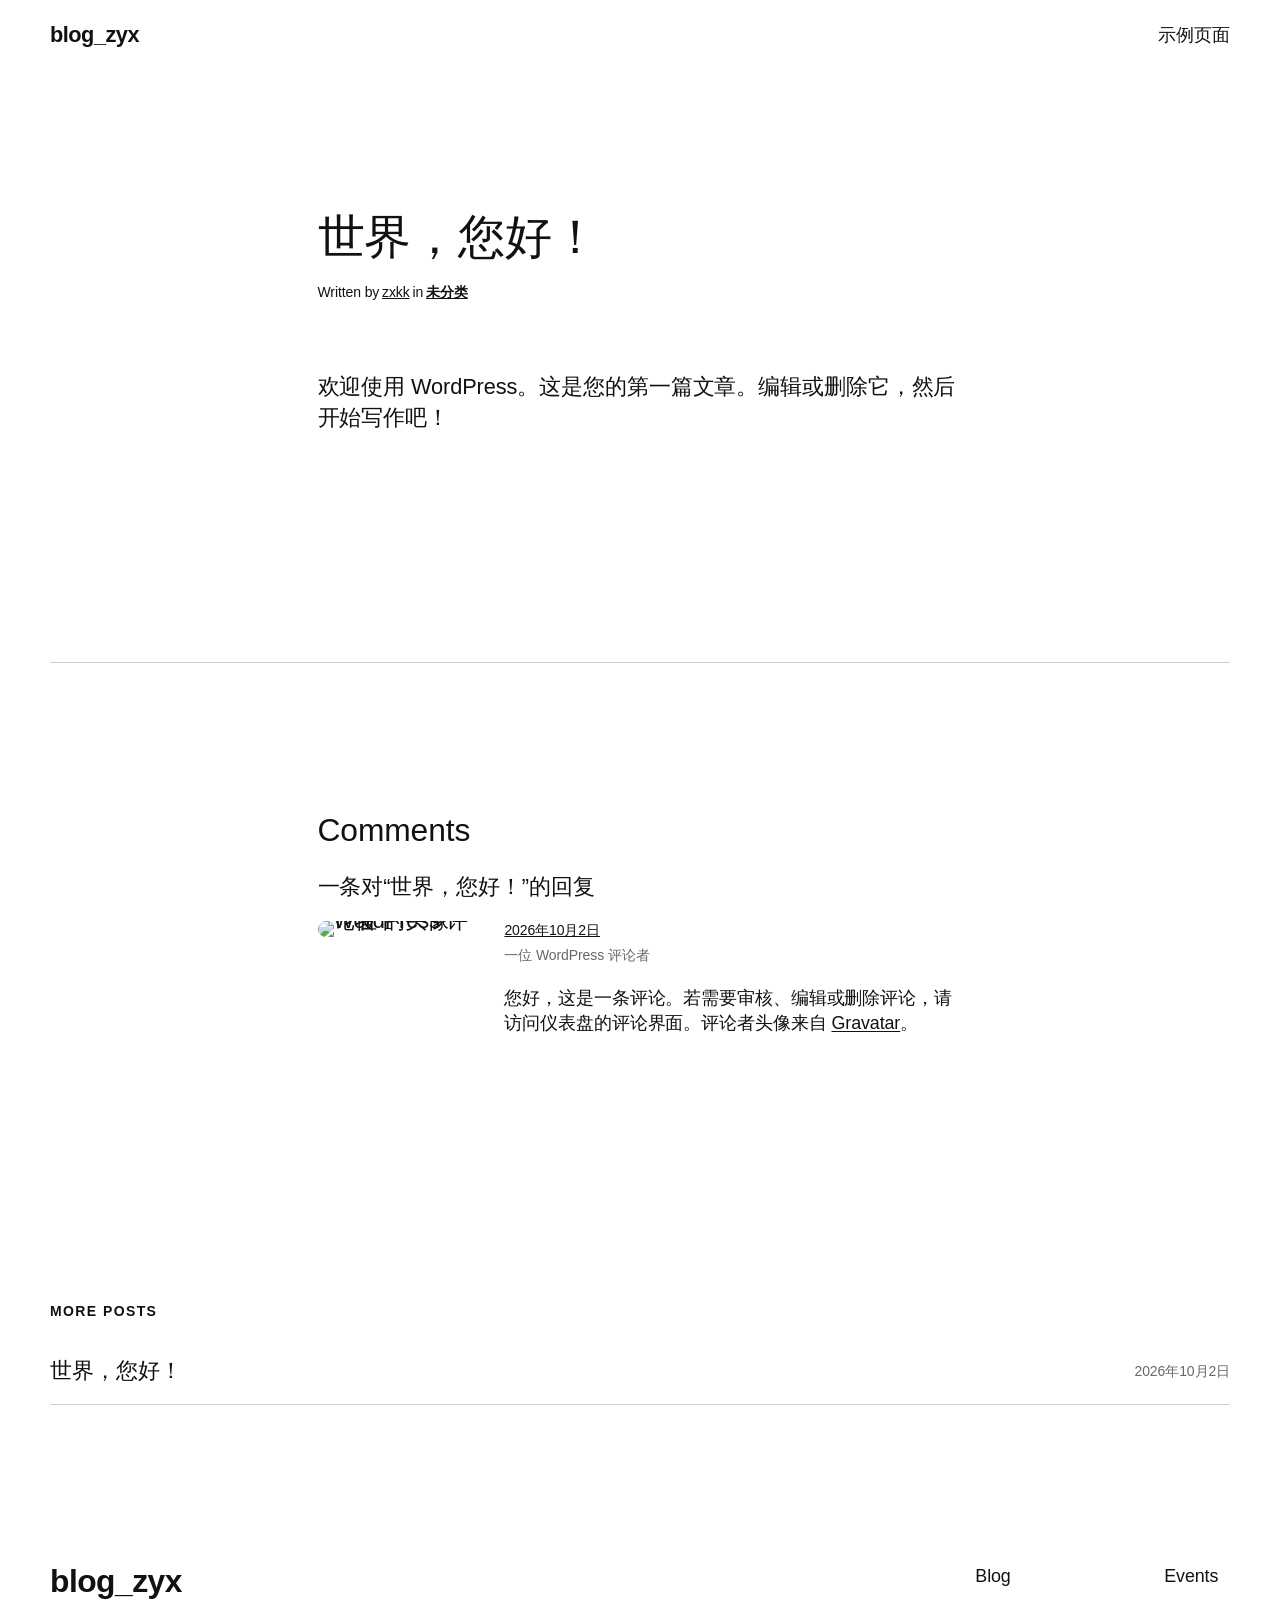
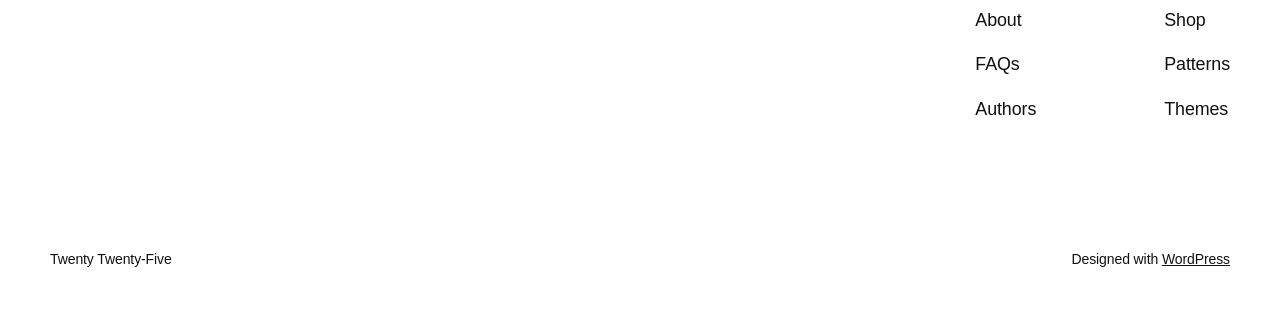
==== commit 1814246e: "Publish static WordPress export" ====
--- a/hello-world/index.html
+++ b/hello-world/index.html
@@ -16,91 +16,91 @@
 </style>
 <style id="wp-block-site-title-inline-css">
 .wp-block-site-title{box-sizing:border-box}.wp-block-site-title :where(a){color:inherit;font-family:inherit;font-size:inherit;font-style:inherit;font-weight:inherit;letter-spacing:inherit;line-height:inherit;text-decoration:inherit}
-/*# sourceURL=/wp-includes/blocks/site-title/style.min.css */
+/*# sourceURL=/n100-wordpress/wp-includes/blocks/site-title/style.min.css */
 </style>
 <style id="wp-block-page-list-inline-css">
 .wp-block-navigation .wp-block-page-list{align-items:var(--navigation-layout-align,initial);background-color:inherit;display:flex;flex-direction:var(--navigation-layout-direction,initial);flex-wrap:var(--navigation-layout-wrap,wrap);justify-content:var(--navigation-layout-justify,initial)}.wp-block-navigation .wp-block-navigation-item{background-color:inherit}.wp-block-page-list{box-sizing:border-box}
-/*# sourceURL=/wp-includes/blocks/page-list/style.min.css */
+/*# sourceURL=/n100-wordpress/wp-includes/blocks/page-list/style.min.css */
 </style>
 <style id="wp-block-navigation-inline-css">
 .wp-block-navigation{position:relative}.wp-block-navigation ul{margin-bottom:0;margin-left:0;margin-top:0;padding-left:0}.wp-block-navigation ul,.wp-block-navigation ul li{list-style:none}.wp-block-navigation .wp-block-navigation-item{align-items:center;background-color:inherit;display:flex;position:relative}.wp-block-navigation .wp-block-navigation-item .wp-block-navigation__submenu-container:empty{display:none}.wp-block-navigation .wp-block-navigation-item__content{display:block;z-index:1}.wp-block-navigation .wp-block-navigation-item__content.wp-block-navigation-item__content{color:inherit}.wp-block-navigation.has-text-decoration-underline .wp-block-navigation-item__content,.wp-block-navigation.has-text-decoration-underline .wp-block-navigation-item__content:active,.wp-block-navigation.has-text-decoration-underline .wp-block-navigation-item__content:focus{text-decoration:underline}.wp-block-navigation.has-text-decoration-line-through .wp-block-navigation-item__content,.wp-block-navigation.has-text-decoration-line-through .wp-block-navigation-item__content:active,.wp-block-navigation.has-text-decoration-line-through .wp-block-navigation-item__content:focus{text-decoration:line-through}.wp-block-navigation :where(a),.wp-block-navigation :where(a:active),.wp-block-navigation :where(a:focus){text-decoration:none}.wp-block-navigation .wp-block-navigation__submenu-icon{align-self:center;background-color:inherit;border:none;color:currentColor;display:inline-block;font-size:inherit;height:.6em;line-height:0;margin-left:.25em;padding:0;width:.6em}.wp-block-navigation .wp-block-navigation__submenu-icon svg{stroke:currentColor;display:inline-block;height:inherit;margin-top:.075em;width:inherit}.wp-block-navigation{--navigation-layout-justification-setting:flex-start;--navigation-layout-direction:row;--navigation-layout-wrap:wrap;--navigation-layout-justify:flex-start;--navigation-layout-align:center}.wp-block-navigation.is-vertical{--navigation-layout-direction:column;--navigation-layout-justify:initial;--navigation-layout-align:flex-start}.wp-block-navigation.no-wrap{--navigation-layout-wrap:nowrap}.wp-block-navigation.items-justified-center{--navigation-layout-justification-setting:center;--navigation-layout-justify:center}.wp-block-navigation.items-justified-center.is-vertical{--navigation-layout-align:center}.wp-block-navigation.items-justified-right{--navigation-layout-justification-setting:flex-end;--navigation-layout-justify:flex-end}.wp-block-navigation.items-justified-right.is-vertical{--navigation-layout-align:flex-end}.wp-block-navigation.items-justified-space-between{--navigation-layout-justification-setting:space-between;--navigation-layout-justify:space-between}:where(.wp-block-navigation) ul li{padding:0}.wp-block-navigation .has-child .wp-block-navigation__submenu-container{align-items:normal;background-color:inherit;color:inherit;display:flex;flex-direction:column;opacity:0;position:absolute;z-index:2}@media not (prefers-reduced-motion){.wp-block-navigation .has-child .wp-block-navigation__submenu-container{transition:opacity .1s linear}}.wp-block-navigation .has-child .wp-block-navigation__submenu-container{height:0;overflow:hidden;visibility:hidden;width:0}.wp-block-navigation .has-child .wp-block-navigation__submenu-container>.wp-block-navigation-item>.wp-block-navigation-item__content{display:flex;flex-grow:1;padding:.5em 1em}.wp-block-navigation .has-child .wp-block-navigation__submenu-container>.wp-block-navigation-item>.wp-block-navigation-item__content .wp-block-navigation__submenu-icon{margin-left:auto;margin-right:0}.wp-block-navigation .has-child .wp-block-navigation__submenu-container .wp-block-navigation-item__content{margin:0}.wp-block-navigation .has-child .wp-block-navigation__submenu-container{left:-1px;top:100%}@media (min-width:782px){.wp-block-navigation .has-child .wp-block-navigation__submenu-container .wp-block-navigation__submenu-container{left:100%;top:-1px}.wp-block-navigation .has-child .wp-block-navigation__submenu-container .wp-block-navigation__submenu-container:before{background:transparent;content:"";display:block;height:100%;position:absolute;right:100%;width:.5em}.wp-block-navigation .has-child .wp-block-navigation__submenu-container .wp-block-navigation__submenu-icon{margin-right:.25em}.wp-block-navigation .has-child .wp-block-navigation__submenu-container .wp-block-navigation__submenu-icon svg{transform:rotate(-90deg)}}@media (hover:hover){.wp-block-navigation .has-child:not(.open-on-click):hover>.wp-block-navigation__submenu-container{height:auto;min-width:200px;opacity:1;overflow:visible;visibility:visible;width:auto}}.wp-block-navigation .has-child .wp-block-navigation-submenu__toggle[aria-expanded=true]~.wp-block-navigation__submenu-container,.wp-block-navigation .has-child:not(.open-on-click):not(.open-on-hover-click):focus-within>.wp-block-navigation__submenu-container{height:auto;min-width:200px;opacity:1;overflow:visible;visibility:visible;width:auto}.wp-block-navigation .has-child.open-always{align-items:var(--navigation-layout-align,initial);flex-direction:var(--navigation-layout-direction,initial);flex-wrap:var(--navigation-layout-wrap,wrap);gap:var(--wp--style--block-gap,2em)}.wp-block-navigation .has-child.open-always,.wp-block-navigation .has-child.open-always .wp-block-navigation-item{justify-content:var(--navigation-layout-justify,initial)}.wp-block-navigation .has-child.open-always .wp-block-navigation__submenu-container,.wp-block-navigation .has-child.open-always.wp-block-navigation-submenu{gap:var(--wp--style--block-gap,2em)}.wp-block-navigation .has-child.open-always .wp-block-navigation-item,.wp-block-navigation .has-child.open-always .wp-block-navigation__submenu-container,.wp-block-navigation .has-child.open-always.wp-block-navigation-submenu{padding-bottom:0;padding-top:0}.wp-block-navigation .has-child.open-always .wp-block-navigation__submenu-container{padding-left:var(--wp--style--block-gap,2em);padding-right:var(--wp--style--block-gap,2em)}.wp-block-navigation .has-child.open-always .wp-block-navigation__submenu-container .wp-block-navigation-item__content{padding:0}.wp-block-navigation .has-child.open-always .wp-block-navigation__submenu-container>.wp-block-navigation-item>.wp-block-navigation-item__content,.wp-block-navigation .has-child.open-always>.wp-block-navigation-item__content{flex-grow:0}.wp-block-navigation .has-child.open-always>.wp-block-navigation__submenu-container{background-color:transparent;border:none;color:inherit;flex-basis:100%;height:auto;opacity:1;overflow:visible;position:static;visibility:visible;width:auto}.wp-block-navigation.has-background .has-child .wp-block-navigation__submenu-container{left:0;top:100%}@media (min-width:782px){.wp-block-navigation.has-background .has-child .wp-block-navigation__submenu-container .wp-block-navigation__submenu-container{left:100%;top:0}}.wp-block-navigation-submenu{display:flex;position:relative}.wp-block-navigation-submenu .wp-block-navigation__submenu-icon svg{stroke:currentColor}button.wp-block-navigation-item__content{background-color:transparent;border:none;color:currentColor;font-family:inherit;font-size:inherit;font-style:inherit;font-weight:inherit;letter-spacing:inherit;line-height:inherit;text-align:left;text-transform:inherit}.wp-block-navigation-submenu__toggle{cursor:pointer}.wp-block-navigation-submenu__toggle[aria-expanded=true]+.wp-block-navigation__submenu-icon>svg,.wp-block-navigation-submenu__toggle[aria-expanded=true]>svg{transform:rotate(180deg)}.wp-block-navigation-item.open-on-click .wp-block-navigation-submenu__toggle{padding-left:0;padding-right:.85em}.wp-block-navigation-item.open-on-click .wp-block-navigation-submenu__toggle+.wp-block-navigation__submenu-icon{margin-left:-.6em;pointer-events:none}.wp-block-navigation-item.open-on-click button.wp-block-navigation-item__content:not(.wp-block-navigation-submenu__toggle){padding:0}.wp-block-navigation .wp-block-page-list,.wp-block-navigation__container,.wp-block-navigation__responsive-close,.wp-block-navigation__responsive-container,.wp-block-navigation__responsive-container-content,.wp-block-navigation__responsive-dialog{gap:inherit}:where(.wp-block-navigation.has-background .wp-block-navigation-item a:not(.wp-element-button)),:where(.wp-block-navigation.has-background .wp-block-navigation-submenu a:not(.wp-element-button)){padding:.5em 1em}:where(.wp-block-navigation .wp-block-navigation__submenu-container .wp-block-navigation-item a:not(.wp-element-button)),:where(.wp-block-navigation .wp-block-navigation__submenu-container .wp-block-navigation-submenu a:not(.wp-element-button)),:where(.wp-block-navigation .wp-block-navigation__submenu-container .wp-block-navigation-submenu button.wp-block-navigation-item__content),:where(.wp-block-navigation .wp-block-navigation__submenu-container .wp-block-pages-list__item button.wp-block-navigation-item__content){padding:.5em 1em}.wp-block-navigation.items-justified-right .wp-block-navigation__container .has-child .wp-block-navigation__submenu-container,.wp-block-navigation.items-justified-right .wp-block-page-list>.has-child .wp-block-navigation__submenu-container,.wp-block-navigation.items-justified-space-between .wp-block-page-list>.has-child:last-child .wp-block-navigation__submenu-container,.wp-block-navigation.items-justified-space-between>.wp-block-navigation__container>.has-child:last-child .wp-block-navigation__submenu-container{left:auto;right:0}.wp-block-navigation.items-justified-right .wp-block-navigation__container .has-child .wp-block-navigation__submenu-container .wp-block-navigation__submenu-container,.wp-block-navigation.items-justified-right .wp-block-page-list>.has-child .wp-block-navigation__submenu-container .wp-block-navigation__submenu-container,.wp-block-navigation.items-justified-space-between .wp-block-page-list>.has-child:last-child .wp-block-navigation__submenu-container .wp-block-navigation__submenu-container,.wp-block-navigation.items-justified-space-between>.wp-block-navigation__container>.has-child:last-child .wp-block-navigation__submenu-container .wp-block-navigation__submenu-container{left:-1px;right:-1px}@media (min-width:782px){.wp-block-navigation.items-justified-right .wp-block-navigation__container .has-child .wp-block-navigation__submenu-container .wp-block-navigation__submenu-container,.wp-block-navigation.items-justified-right .wp-block-page-list>.has-child .wp-block-navigation__submenu-container .wp-block-navigation__submenu-container,.wp-block-navigation.items-justified-space-between .wp-block-page-list>.has-child:last-child .wp-block-navigation__submenu-container .wp-block-navigation__submenu-container,.wp-block-navigation.items-justified-space-between>.wp-block-navigation__container>.has-child:last-child .wp-block-navigation__submenu-container .wp-block-navigation__submenu-container{left:auto;right:100%}}.wp-block-navigation:not(.has-background) .wp-block-navigation__submenu-container{background-color:#fff;border:1px solid rgba(0,0,0,.15)}.wp-block-navigation.has-background .wp-block-navigation__submenu-container{background-color:inherit}.wp-block-navigation:not(.has-text-color) .wp-block-navigation__submenu-container{color:#000}.wp-block-navigation__container{align-items:var(--navigation-layout-align,initial);display:flex;flex-direction:var(--navigation-layout-direction,initial);flex-wrap:var(--navigation-layout-wrap,wrap);justify-content:var(--navigation-layout-justify,initial);list-style:none;margin:0;padding-left:0}.wp-block-navigation__container .is-responsive{display:none}.wp-block-navigation__container:only-child,.wp-block-page-list:only-child{flex-grow:1}@keyframes overlay-menu__fade-in-animation{0%{opacity:0;transform:translateY(.5em)}to{opacity:1;transform:translateY(0)}}.wp-block-navigation__responsive-container{bottom:0;display:none;left:0;position:fixed;right:0;top:0}.wp-block-navigation__responsive-container :where(.wp-block-navigation-item a){color:inherit}.wp-block-navigation__responsive-container .wp-block-navigation__responsive-container-content{align-items:var(--navigation-layout-align,initial);display:flex;flex-direction:var(--navigation-layout-direction,initial);flex-wrap:var(--navigation-layout-wrap,wrap);justify-content:var(--navigation-layout-justify,initial)}.wp-block-navigation__responsive-container:not(.is-menu-open.is-menu-open){background-color:inherit!important;color:inherit!important}.wp-block-navigation__responsive-container.is-menu-open{background-color:inherit;display:flex;flex-direction:column}@media not (prefers-reduced-motion){.wp-block-navigation__responsive-container.is-menu-open{animation:overlay-menu__fade-in-animation .1s ease-out;animation-fill-mode:forwards}}.wp-block-navigation__responsive-container.is-menu-open:not(.disable-default-overlay){padding:clamp(1rem,var(--wp--style--root--padding-top),20rem) clamp(1rem,var(--wp--style--root--padding-right),20rem) clamp(1rem,var(--wp--style--root--padding-bottom),20rem) clamp(1rem,var(--wp--style--root--padding-left),20rem)}.wp-block-navigation__responsive-container.is-menu-open{overflow:auto;z-index:100000}.wp-block-navigation__responsive-container.is-menu-open:not(.disable-default-overlay) .wp-block-navigation__responsive-container-content{padding-top:calc(2rem + 24px)}.wp-block-navigation__responsive-container.is-menu-open:where(:not(.disable-default-overlay)) .wp-block-navigation__responsive-container-content{align-items:var(--navigation-layout-justification-setting,inherit);display:flex;flex-direction:column;flex-wrap:nowrap;overflow:visible}.wp-block-navigation__responsive-container.is-menu-open:where(:not(.disable-default-overlay)) .wp-block-navigation__responsive-container-content,.wp-block-navigation__responsive-container.is-menu-open:where(:not(.disable-default-overlay)) .wp-block-navigation__responsive-container-content .wp-block-navigation__container,.wp-block-navigation__responsive-container.is-menu-open:where(:not(.disable-default-overlay)) .wp-block-navigation__responsive-container-content .wp-block-page-list{justify-content:flex-start}.wp-block-navigation__responsive-container.is-menu-open:where(:not(.disable-default-overlay)) .wp-block-navigation__responsive-container-content .wp-block-navigation__submenu-icon{display:none}.wp-block-navigation__responsive-container.is-menu-open:where(:not(.disable-default-overlay)) .wp-block-navigation__responsive-container-content .has-child .wp-block-navigation__submenu-container{border:none;height:auto;min-width:200px;opacity:1;overflow:initial;padding-left:2rem;padding-right:2rem;position:static;visibility:visible;width:auto}.wp-block-navigation__responsive-container.is-menu-open:where(:not(.disable-default-overlay)) .wp-block-navigation__responsive-container-content .wp-block-navigation__container,.wp-block-navigation__responsive-container.is-menu-open:where(:not(.disable-default-overlay)) .wp-block-navigation__responsive-container-content .wp-block-navigation__submenu-container{gap:inherit}.wp-block-navigation__responsive-container.is-menu-open:where(:not(.disable-default-overlay)) .wp-block-navigation__responsive-container-content .wp-block-navigation__submenu-container{padding-top:var(--wp--style--block-gap,2em)}.wp-block-navigation__responsive-container.is-menu-open:where(:not(.disable-default-overlay)) .wp-block-navigation__responsive-container-content .wp-block-navigation-item__content{padding:0}.wp-block-navigation__responsive-container.is-menu-open:where(:not(.disable-default-overlay)) .wp-block-navigation__responsive-container-content .wp-block-navigation-item,.wp-block-navigation__responsive-container.is-menu-open:where(:not(.disable-default-overlay)) .wp-block-navigation__responsive-container-content .wp-block-navigation__container,.wp-block-navigation__responsive-container.is-menu-open:where(:not(.disable-default-overlay)) .wp-block-navigation__responsive-container-content .wp-block-page-list{align-items:var(--navigation-layout-justification-setting,initial);display:flex;flex-direction:column}.wp-block-navigation__responsive-container.is-menu-open:where(:not(.disable-default-overlay)) .wp-block-navigation-item,.wp-block-navigation__responsive-container.is-menu-open:where(:not(.disable-default-overlay)) .wp-block-navigation-item .wp-block-navigation__submenu-container,.wp-block-navigation__responsive-container.is-menu-open:where(:not(.disable-default-overlay)) .wp-block-navigation__container,.wp-block-navigation__responsive-container.is-menu-open:where(:not(.disable-default-overlay)) .wp-block-page-list{background:transparent!important;color:inherit!important}.wp-block-navigation__responsive-container.is-menu-open:where(:not(.disable-default-overlay)) .wp-block-navigation__submenu-container.wp-block-navigation__submenu-container.wp-block-navigation__submenu-container.wp-block-navigation__submenu-container{left:auto;right:auto}.wp-block-navigation__responsive-container.disable-default-overlay .wp-block-navigation__overlay-container{display:none;width:100%}.wp-block-navigation__responsive-container.disable-default-overlay .wp-block-navigation__responsive-close{max-width:none}.wp-block-navigation__responsive-container.disable-default-overlay.is-menu-open .wp-block-navigation__responsive-container-content>:not(.wp-block-navigation__overlay-container){display:none}.wp-block-navigation__responsive-container.disable-default-overlay.is-menu-open .wp-block-navigation__responsive-container-content .wp-block-navigation__overlay-container{display:block}.wp-block-navigation__responsive-container.disable-default-overlay.is-menu-open .wp-block-navigation__responsive-container-content .wp-block-navigation__overlay-container .wp-block-navigation__submenu-container{left:0;right:auto}@media (min-width:600px){.wp-block-navigation__responsive-container:not(.hidden-by-default):not(.is-menu-open){background-color:inherit;display:block;position:relative;width:100%;z-index:auto}.wp-block-navigation__responsive-container:not(.hidden-by-default):not(.is-menu-open) .wp-block-navigation__responsive-container-close{display:none}.wp-block-navigation__responsive-container.is-menu-open .wp-block-navigation__submenu-container.wp-block-navigation__submenu-container.wp-block-navigation__submenu-container.wp-block-navigation__submenu-container{left:0}}.wp-block-navigation:not(.has-background) .wp-block-navigation__responsive-container.is-menu-open:not(.disable-default-overlay){background-color:#fff}.wp-block-navigation:not(.has-text-color) .wp-block-navigation__responsive-container.is-menu-open:not(.disable-default-overlay){color:#000}.wp-block-navigation__toggle_button_label{font-size:1rem;font-weight:700}.wp-block-navigation__responsive-container-close,.wp-block-navigation__responsive-container-open{background:transparent;border:none;color:currentColor;cursor:pointer;margin:0;padding:0;text-transform:inherit;vertical-align:middle}.wp-block-navigation__responsive-container-close svg,.wp-block-navigation__responsive-container-open svg{fill:currentColor;display:block;height:24px;pointer-events:none;width:24px}.wp-block-navigation__responsive-container-open{display:flex}.wp-block-navigation__responsive-container-open.wp-block-navigation__responsive-container-open.wp-block-navigation__responsive-container-open{font-family:inherit;font-size:inherit;font-weight:inherit}@media (min-width:600px){.wp-block-navigation__responsive-container-open:not(.always-shown){display:none}}.wp-block-navigation__responsive-container-close{position:absolute;right:0;top:0;z-index:2}.wp-block-navigation__responsive-container-close.wp-block-navigation__responsive-container-close.wp-block-navigation__responsive-container-close{font-family:inherit;font-size:inherit;font-weight:inherit}.disable-default-overlay .wp-block-navigation__responsive-container-close{right:clamp(1rem,var(--wp--style--root--padding-left),20rem);top:clamp(1rem,var(--wp--style--root--padding-left),20rem)}.wp-block-navigation__responsive-close{width:100%}.has-modal-open .wp-block-navigation__responsive-close{margin-left:auto;margin-right:auto;max-width:var(--wp--style--global--wide-size,100%)}.wp-block-navigation__responsive-close:focus{outline:none}.is-menu-open .wp-block-navigation__responsive-close,.is-menu-open .wp-block-navigation__responsive-container-content,.is-menu-open .wp-block-navigation__responsive-dialog{box-sizing:border-box}.wp-block-navigation__responsive-dialog{position:relative}.has-modal-open .admin-bar .is-menu-open:where(:not(.disable-default-overlay)) .wp-block-navigation__responsive-dialog{margin-top:46px}@media (min-width:782px){.has-modal-open .admin-bar .is-menu-open:where(:not(.disable-default-overlay)) .wp-block-navigation__responsive-dialog{margin-top:32px}}html.has-modal-open{overflow:hidden}
-/*# sourceURL=/wp-includes/blocks/navigation/style.min.css */
+/*# sourceURL=/n100-wordpress/wp-includes/blocks/navigation/style.min.css */
 </style>
 <style id="wp-block-group-inline-css">
 .wp-block-group{box-sizing:border-box}:where(.wp-block-group.wp-block-group-is-layout-constrained){position:relative}
-/*# sourceURL=/wp-includes/blocks/group/style.min.css */
+/*# sourceURL=/n100-wordpress/wp-includes/blocks/group/style.min.css */
 </style>
 <style id="wp-block-post-title-inline-css">
 .wp-block-post-title{box-sizing:border-box;word-break:break-word}.wp-block-post-title :where(a){display:inline-block;font-family:inherit;font-size:inherit;font-style:inherit;font-weight:inherit;letter-spacing:inherit;line-height:inherit;text-decoration:inherit}
-/*# sourceURL=/wp-includes/blocks/post-title/style.min.css */
+/*# sourceURL=/n100-wordpress/wp-includes/blocks/post-title/style.min.css */
 </style>
 <style id="wp-block-paragraph-inline-css">
 .is-small-text{font-size:.875em}.is-regular-text{font-size:1em}.is-large-text{font-size:2.25em}.is-larger-text{font-size:3em}.has-drop-cap:not(:focus):first-letter{float:left;font-size:8.4em;font-style:normal;font-weight:100;line-height:.68;margin:.05em .1em 0 0;text-transform:uppercase}body.rtl .has-drop-cap:not(:focus):first-letter{float:none;margin-left:.1em}p.has-drop-cap.has-background{overflow:hidden}:root :where(p.has-background){padding:1.25em 2.375em}:where(p.has-text-color:not(.has-link-color)) a{color:inherit}p.has-text-align-left[style*="writing-mode:vertical-lr"],p.has-text-align-right[style*="writing-mode:vertical-rl"]{rotate:180deg}
-/*# sourceURL=/wp-includes/blocks/paragraph/style.min.css */
+/*# sourceURL=/n100-wordpress/wp-includes/blocks/paragraph/style.min.css */
 </style>
 <style id="wp-block-post-author-name-inline-css">
 .wp-block-post-author-name{box-sizing:border-box}
-/*# sourceURL=/wp-includes/blocks/post-author-name/style.min.css */
+/*# sourceURL=/n100-wordpress/wp-includes/blocks/post-author-name/style.min.css */
 </style>
 <style id="wp-block-post-terms-inline-css">
 .wp-block-post-terms{box-sizing:border-box}.wp-block-post-terms .wp-block-post-terms__separator{white-space:pre-wrap}
-/*# sourceURL=/wp-includes/blocks/post-terms/style.min.css */
+/*# sourceURL=/n100-wordpress/wp-includes/blocks/post-terms/style.min.css */
 </style>
 <style id="wp-block-post-content-inline-css">
 .wp-block-post-content{display:flow-root}
-/*# sourceURL=/wp-includes/blocks/post-content/style.min.css */
+/*# sourceURL=/n100-wordpress/wp-includes/blocks/post-content/style.min.css */
 </style>
 <style id="wp-block-post-navigation-link-inline-css">
 .wp-block-post-navigation-link .wp-block-post-navigation-link__arrow-previous{display:inline-block;margin-right:1ch}.wp-block-post-navigation-link .wp-block-post-navigation-link__arrow-previous:not(.is-arrow-chevron){transform:scaleX(1)}.wp-block-post-navigation-link .wp-block-post-navigation-link__arrow-next{display:inline-block;margin-left:1ch}.wp-block-post-navigation-link .wp-block-post-navigation-link__arrow-next:not(.is-arrow-chevron){transform:scaleX(1)}.wp-block-post-navigation-link.has-text-align-left[style*="writing-mode: vertical-lr"],.wp-block-post-navigation-link.has-text-align-right[style*="writing-mode: vertical-rl"]{rotate:180deg}
-/*# sourceURL=/wp-includes/blocks/post-navigation-link/style.min.css */
+/*# sourceURL=/n100-wordpress/wp-includes/blocks/post-navigation-link/style.min.css */
 </style>
 <style id="wp-block-heading-inline-css">
 h1:where(.wp-block-heading).has-background,h2:where(.wp-block-heading).has-background,h3:where(.wp-block-heading).has-background,h4:where(.wp-block-heading).has-background,h5:where(.wp-block-heading).has-background,h6:where(.wp-block-heading).has-background{padding:1.25em 2.375em}h1.has-text-align-left[style*=writing-mode]:where([style*=vertical-lr]),h1.has-text-align-right[style*=writing-mode]:where([style*=vertical-rl]),h2.has-text-align-left[style*=writing-mode]:where([style*=vertical-lr]),h2.has-text-align-right[style*=writing-mode]:where([style*=vertical-rl]),h3.has-text-align-left[style*=writing-mode]:where([style*=vertical-lr]),h3.has-text-align-right[style*=writing-mode]:where([style*=vertical-rl]),h4.has-text-align-left[style*=writing-mode]:where([style*=vertical-lr]),h4.has-text-align-right[style*=writing-mode]:where([style*=vertical-rl]),h5.has-text-align-left[style*=writing-mode]:where([style*=vertical-lr]),h5.has-text-align-right[style*=writing-mode]:where([style*=vertical-rl]),h6.has-text-align-left[style*=writing-mode]:where([style*=vertical-lr]),h6.has-text-align-right[style*=writing-mode]:where([style*=vertical-rl]){rotate:180deg}
-/*# sourceURL=/wp-includes/blocks/heading/style.min.css */
+/*# sourceURL=/n100-wordpress/wp-includes/blocks/heading/style.min.css */
 </style>
 <style id="wp-block-avatar-inline-css">
 .wp-block-avatar{line-height:0}.wp-block-avatar,.wp-block-avatar img{box-sizing:border-box}.wp-block-avatar.aligncenter{text-align:center}
-/*# sourceURL=/wp-includes/blocks/avatar/style.min.css */
+/*# sourceURL=/n100-wordpress/wp-includes/blocks/avatar/style.min.css */
 </style>
 <style id="wp-block-comment-date-inline-css">
 .wp-block-comment-date{box-sizing:border-box}
-/*# sourceURL=/wp-includes/blocks/comment-date/style.min.css */
+/*# sourceURL=/n100-wordpress/wp-includes/blocks/comment-date/style.min.css */
 </style>
 <style id="wp-block-comment-author-name-inline-css">
 .wp-block-comment-author-name{box-sizing:border-box}
-/*# sourceURL=/wp-includes/blocks/comment-author-name/style.min.css */
+/*# sourceURL=/n100-wordpress/wp-includes/blocks/comment-author-name/style.min.css */
 </style>
 <style id="wp-block-comment-content-inline-css">
 .comment-awaiting-moderation{display:block;font-size:.875em;line-height:1.5}.wp-block-comment-content{box-sizing:border-box}
-/*# sourceURL=/wp-includes/blocks/comment-content/style.min.css */
+/*# sourceURL=/n100-wordpress/wp-includes/blocks/comment-content/style.min.css */
 </style>
 <style id="wp-block-comment-template-inline-css">
 .wp-block-comment-template{box-sizing:border-box;list-style:none;margin-bottom:0;max-width:100%;padding:0}.wp-block-comment-template li{clear:both}.wp-block-comment-template ol{list-style:none;margin-bottom:0;max-width:100%;padding-left:2rem}.wp-block-comment-template.alignleft{float:left}.wp-block-comment-template.aligncenter{margin-left:auto;margin-right:auto;width:-moz-fit-content;width:fit-content}.wp-block-comment-template.alignright{float:right}
-/*# sourceURL=/wp-includes/blocks/comment-template/style.min.css */
+/*# sourceURL=/n100-wordpress/wp-includes/blocks/comment-template/style.min.css */
 </style>
 <style id="wp-block-comments-inline-css">
 .wp-block-post-comments{box-sizing:border-box}.wp-block-post-comments .alignleft{float:left}.wp-block-post-comments .alignright{float:right}.wp-block-post-comments .navigation:after{clear:both;content:"";display:table}.wp-block-post-comments .commentlist{clear:both;list-style:none;margin:0;padding:0}.wp-block-post-comments .commentlist .comment{min-height:2.25em;padding-left:3.25em}.wp-block-post-comments .commentlist .comment p{font-size:1em;line-height:1.8;margin:1em 0}.wp-block-post-comments .commentlist .children{list-style:none;margin:0;padding:0}.wp-block-post-comments .comment-author{line-height:1.5}.wp-block-post-comments .comment-author .avatar{border-radius:1.5em;display:block;float:left;height:2.5em;margin-right:.75em;margin-top:.5em;width:2.5em}.wp-block-post-comments .comment-author cite{font-style:normal}.wp-block-post-comments .comment-meta{font-size:.875em;line-height:1.5}.wp-block-post-comments .comment-meta b{font-weight:400}.wp-block-post-comments .comment-meta .comment-awaiting-moderation{display:block;margin-bottom:1em;margin-top:1em}.wp-block-post-comments .comment-body .commentmetadata{font-size:.875em}.wp-block-post-comments .comment-form-author label,.wp-block-post-comments .comment-form-comment label,.wp-block-post-comments .comment-form-email label,.wp-block-post-comments .comment-form-url label{display:block;margin-bottom:.25em}.wp-block-post-comments .comment-form input:not([type=submit]):not([type=checkbox]),.wp-block-post-comments .comment-form textarea{box-sizing:border-box;display:block;width:100%}.wp-block-post-comments .comment-form-cookies-consent{display:flex;gap:.25em}.wp-block-post-comments .comment-form-cookies-consent #wp-comment-cookies-consent{margin-top:.35em}.wp-block-post-comments .comment-reply-title{margin-bottom:0}.wp-block-post-comments .comment-reply-title :where(small){font-size:var(--wp--preset--font-size--medium,smaller);margin-left:.5em}.wp-block-post-comments .reply{font-size:.875em;margin-bottom:1.4em}.wp-block-post-comments input:not([type=submit]),.wp-block-post-comments textarea{border:1px solid #949494;font-family:inherit;font-size:1em}.wp-block-post-comments input:not([type=submit]):not([type=checkbox]),.wp-block-post-comments textarea{padding:calc(.667em + 2px)}:where(.wp-block-post-comments input[type=submit]){border:none}.wp-block-comments{box-sizing:border-box}
-/*# sourceURL=/wp-includes/blocks/comments/style.min.css */
+/*# sourceURL=/n100-wordpress/wp-includes/blocks/comments/style.min.css */
 </style>
 <style id="wp-block-post-date-inline-css">
 .wp-block-post-date{box-sizing:border-box}
-/*# sourceURL=/wp-includes/blocks/post-date/style.min.css */
+/*# sourceURL=/n100-wordpress/wp-includes/blocks/post-date/style.min.css */
 </style>
 <style id="wp-block-post-template-inline-css">
 .wp-block-post-template{box-sizing:border-box;list-style:none;margin-bottom:0;margin-top:0;max-width:100%;padding:0}.wp-block-post-template.is-flex-container{display:flex;flex-direction:row;flex-wrap:wrap;gap:1.25em}.wp-block-post-template.is-flex-container>li{margin:0;width:100%}@media (min-width:600px){.wp-block-post-template.is-flex-container.is-flex-container.columns-2>li{width:calc(50% - .625em)}.wp-block-post-template.is-flex-container.is-flex-container.columns-3>li{width:calc(33.33333% - .83333em)}.wp-block-post-template.is-flex-container.is-flex-container.columns-4>li{width:calc(25% - .9375em)}.wp-block-post-template.is-flex-container.is-flex-container.columns-5>li{width:calc(20% - 1em)}.wp-block-post-template.is-flex-container.is-flex-container.columns-6>li{width:calc(16.66667% - 1.04167em)}}@media (max-width:600px){.wp-block-post-template-is-layout-grid[class*=columns-]:not(.has-native-responsive-grid){grid-template-columns:1fr}}.wp-block-post-template-is-layout-constrained>li>.alignright,.wp-block-post-template-is-layout-flow>li>.alignright{float:right;margin-inline-end:0;margin-inline-start:2em}.wp-block-post-template-is-layout-constrained>li>.alignleft,.wp-block-post-template-is-layout-flow>li>.alignleft{float:left;margin-inline-end:2em;margin-inline-start:0}.wp-block-post-template-is-layout-constrained>li>.aligncenter,.wp-block-post-template-is-layout-flow>li>.aligncenter{margin-inline-end:auto;margin-inline-start:auto}
-/*# sourceURL=/wp-includes/blocks/post-template/style.min.css */
+/*# sourceURL=/n100-wordpress/wp-includes/blocks/post-template/style.min.css */
 </style>
 <style id="wp-block-spacer-inline-css">
 .wp-block-spacer{clear:both}
-/*# sourceURL=/wp-includes/blocks/spacer/style.min.css */
+/*# sourceURL=/n100-wordpress/wp-includes/blocks/spacer/style.min.css */
 </style>
 <style id="wp-block-columns-inline-css">
 .wp-block-columns{box-sizing:border-box;display:flex;flex-wrap:wrap!important}@media (min-width:782px){.wp-block-columns{flex-wrap:nowrap!important}}.wp-block-columns{align-items:normal!important}.wp-block-columns.are-vertically-aligned-top{align-items:flex-start}.wp-block-columns.are-vertically-aligned-center{align-items:center}.wp-block-columns.are-vertically-aligned-bottom{align-items:flex-end}@media (max-width:781px){.wp-block-columns:not(.is-not-stacked-on-mobile)>.wp-block-column{flex-basis:100%!important}}@media (min-width:782px){.wp-block-columns:not(.is-not-stacked-on-mobile)>.wp-block-column{flex-basis:0;flex-grow:1}.wp-block-columns:not(.is-not-stacked-on-mobile)>.wp-block-column[style*=flex-basis]{flex-grow:0}}.wp-block-columns.is-not-stacked-on-mobile{flex-wrap:nowrap!important}.wp-block-columns.is-not-stacked-on-mobile>.wp-block-column{flex-basis:0;flex-grow:1}.wp-block-columns.is-not-stacked-on-mobile>.wp-block-column[style*=flex-basis]{flex-grow:0}:where(.wp-block-columns){margin-bottom:1.75em}:where(.wp-block-columns.has-background){padding:1.25em 2.375em}.wp-block-column{flex-grow:1;min-width:0;overflow-wrap:break-word;word-break:break-word}.wp-block-column.is-vertically-aligned-top{align-self:flex-start}.wp-block-column.is-vertically-aligned-center{align-self:center}.wp-block-column.is-vertically-aligned-bottom{align-self:flex-end}.wp-block-column.is-vertically-aligned-stretch{align-self:stretch}.wp-block-column.is-vertically-aligned-bottom,.wp-block-column.is-vertically-aligned-center,.wp-block-column.is-vertically-aligned-top{width:100%}
-/*# sourceURL=/wp-includes/blocks/columns/style.min.css */
+/*# sourceURL=/n100-wordpress/wp-includes/blocks/columns/style.min.css */
 </style>
 <style id="wp-block-navigation-link-inline-css">
 .wp-block-navigation .wp-block-navigation-item__label{overflow-wrap:break-word}.wp-block-navigation .wp-block-navigation-item__description{display:none}.link-ui-tools{outline:1px solid #f0f0f0;padding:8px}.link-ui-block-inserter{padding-top:8px}.link-ui-block-inserter__back{margin-left:8px;text-transform:uppercase}
-/*# sourceURL=/wp-includes/blocks/navigation-link/style.min.css */
+/*# sourceURL=/n100-wordpress/wp-includes/blocks/navigation-link/style.min.css */
 </style>
 <style id="wp-block-library-inline-css">
 :root{--wp-block-synced-color:#7a00df;--wp-block-synced-color--rgb:122,0,223;--wp-bound-block-color:var(--wp-block-synced-color);--wp-editor-canvas-background:#ddd;--wp-admin-theme-color:#007cba;--wp-admin-theme-color--rgb:0,124,186;--wp-admin-theme-color-darker-10:#006ba1;--wp-admin-theme-color-darker-10--rgb:0,107,160.5;--wp-admin-theme-color-darker-20:#005a87;--wp-admin-theme-color-darker-20--rgb:0,90,135;--wp-admin-border-width-focus:2px}@media (min-resolution:192dpi){:root{--wp-admin-border-width-focus:1.5px}}.wp-element-button{cursor:pointer}:root .has-very-light-gray-background-color{background-color:#eee}:root .has-very-dark-gray-background-color{background-color:#313131}:root .has-very-light-gray-color{color:#eee}:root .has-very-dark-gray-color{color:#313131}:root .has-vivid-green-cyan-to-vivid-cyan-blue-gradient-background{background:linear-gradient(135deg,#00d084,#0693e3)}:root .has-purple-crush-gradient-background{background:linear-gradient(135deg,#34e2e4,#4721fb 50%,#ab1dfe)}:root .has-hazy-dawn-gradient-background{background:linear-gradient(135deg,#faaca8,#dad0ec)}:root .has-subdued-olive-gradient-background{background:linear-gradient(135deg,#fafae1,#67a671)}:root .has-atomic-cream-gradient-background{background:linear-gradient(135deg,#fdd79a,#004a59)}:root .has-nightshade-gradient-background{background:linear-gradient(135deg,#330968,#31cdcf)}:root .has-midnight-gradient-background{background:linear-gradient(135deg,#020381,#2874fc)}:root{--wp--preset--font-size--normal:16px;--wp--preset--font-size--huge:42px}.has-regular-font-size{font-size:1em}.has-larger-font-size{font-size:2.625em}.has-normal-font-size{font-size:var(--wp--preset--font-size--normal)}.has-huge-font-size{font-size:var(--wp--preset--font-size--huge)}:root .has-text-align-center{text-align:center}:root .has-text-align-left{text-align:left}:root .has-text-align-right{text-align:right}.has-fit-text{white-space:nowrap!important}#end-resizable-editor-section{display:none}.aligncenter{clear:both}.items-justified-left{justify-content:flex-start}.items-justified-center{justify-content:center}.items-justified-right{justify-content:flex-end}.items-justified-space-between{justify-content:space-between}.screen-reader-text{word-wrap:normal!important;border:0;clip-path:inset(50%);height:1px;margin:-1px;overflow:hidden;padding:0;position:absolute;width:1px;word-break:normal!important}.screen-reader-text:focus{background-color:#ddd;clip-path:none;color:#444;display:block;font-size:1em;height:auto;left:5px;line-height:normal;padding:15px 23px 14px;text-decoration:none;top:5px;width:auto;z-index:100000}html :where(.has-border-color){border-style:solid}html :where([style^=border-color],[style*=";border-color"],[style*="; border-color"]){border-style:solid}html :where([style^=border-top-color],[style*=";border-top-color"],[style*="; border-top-color"]){border-top-style:solid}html :where([style^=border-right-color],[style*=";border-right-color"],[style*="; border-right-color"]){border-right-style:solid}html :where([style^=border-bottom-color],[style*=";border-bottom-color"],[style*="; border-bottom-color"]){border-bottom-style:solid}html :where([style^=border-left-color],[style*=";border-left-color"],[style*="; border-left-color"]){border-left-style:solid}html :where([style^=border-width],[style*=";border-width"],[style*="; border-width"]){border-style:solid}html :where([style^=border-top-width],[style*=";border-top-width"],[style*="; border-top-width"]){border-top-style:solid}html :where([style^=border-right-width],[style*=";border-right-width"],[style*="; border-right-width"]){border-right-style:solid}html :where([style^=border-bottom-width],[style*=";border-bottom-width"],[style*="; border-bottom-width"]){border-bottom-style:solid}html :where([style^=border-left-width],[style*=";border-left-width"],[style*="; border-left-width"]){border-left-style:solid}html :where(img[class*=wp-image-]){height:auto;max-width:100%}:where(figure){margin:0 0 1em}html :where(.is-position-sticky){--wp-admin--admin-bar--position-offset:var(--wp-admin--admin-bar--height,0px)}@media screen and (max-width:600px){html :where(.is-position-sticky){--wp-admin--admin-bar--position-offset:0px}}
@@ -161,19 +161,19 @@
 </style>
 <style id="twentytwentyfive-style-inline-css">
 a{text-decoration-thickness:1px!important;text-underline-offset:.1em}:where(.wp-site-blocks :focus){outline-width:2px;outline-style:solid}.wp-block-navigation .wp-block-navigation-submenu .wp-block-navigation-item:not(:last-child){margin-bottom:3px}.wp-block-navigation .wp-block-navigation-item .wp-block-navigation-item__content{outline-offset:4px}.wp-block-navigation .wp-block-navigation-item ul.wp-block-navigation__submenu-container .wp-block-navigation-item__content{outline-offset:0}blockquote,caption,figcaption,h1,h2,h3,h4,h5,h6,p{text-wrap:pretty}.more-link{display:block}:where(pre){overflow-x:auto}
-/*# sourceURL=/wp-content/themes/twentytwentyfive/style.min.css */
-</style>
-<link rel="EditURI" type="application/rsd+xml" title="RSD" href="/xmlrpc.php?rsd">
+/*# sourceURL=/n100-wordpress/wp-content/themes/twentytwentyfive/style.min.css */
+</style>
+<link rel="EditURI" type="application/rsd+xml" title="RSD" href="/n100-wordpress/xmlrpc.php?rsd">
 <meta name="generator" content="WordPress 7.1.2">
-<link rel="canonical" href="/hello-world/">
-<link rel="shortlink" href="/?p=1">
+<link rel="canonical" href="/n100-wordpress/hello-world/">
+<link rel="shortlink" href="/n100-wordpress/?p=1">
 <script id="wp-importmap" type="importmap">
-{"imports":{"@wordpress/interactivity":"/wp-includes/js/dist/script-modules/interactivity/index.min.js?ver=efaa5193bbad9c60ffd1"}}
+{"imports":{"@wordpress/interactivity":"/n100-wordpress/wp-includes/js/dist/script-modules/interactivity/index.min.js?ver=efaa5193bbad9c60ffd1"}}
 </script>
-<link rel="modulepreload" href="/wp-includes/js/dist/script-modules/interactivity/index.min.js?ver=efaa5193bbad9c60ffd1" id="@wordpress/interactivity-js-modulepreload" fetchpriority="low">
+<link rel="modulepreload" href="/n100-wordpress/wp-includes/js/dist/script-modules/interactivity/index.min.js?ver=efaa5193bbad9c60ffd1" id="@wordpress/interactivity-js-modulepreload" fetchpriority="low">
 <style class="wp-fonts-local">
-@font-face{font-family:Manrope;font-style:normal;font-weight:200 800;font-display:fallback;src:url('/wp-content/themes/twentytwentyfive/assets/fonts/manrope/Manrope-VariableFont_wght.woff2') format('woff2');}
-@font-face{font-family:"Fira Code";font-style:normal;font-weight:300 700;font-display:fallback;src:url('/wp-content/themes/twentytwentyfive/assets/fonts/fira-code/FiraCode-VariableFont_wght.woff2') format('woff2');}
+@font-face{font-family:Manrope;font-style:normal;font-weight:200 800;font-display:fallback;src:url('/n100-wordpress/wp-content/themes/twentytwentyfive/assets/fonts/manrope/Manrope-VariableFont_wght.woff2') format('woff2');}
+@font-face{font-family:"Fira Code";font-style:normal;font-weight:300 700;font-display:fallback;src:url('/n100-wordpress/wp-content/themes/twentytwentyfive/assets/fonts/fira-code/FiraCode-VariableFont_wght.woff2') format('woff2');}
 </style>
 </head>
 
@@ -185,7 +185,7 @@
 	<div class="wp-block-group has-global-padding is-layout-constrained wp-block-group-is-layout-constrained">
 		
 		<div class="wp-block-group alignwide is-content-justification-space-between is-nowrap is-layout-flex wp-container-core-group-is-layout-ec1e7a1e wp-block-group-is-layout-flex" style="padding-top:var(--wp--preset--spacing--30);padding-bottom:var(--wp--preset--spacing--30)">
-			<p class="wp-block-site-title"><a href="/" target="_self" rel="home">blog_zyx</a></p>
+			<p class="wp-block-site-title"><a href="/n100-wordpress/" target="_self" rel="home">blog_zyx</a></p>
 			
 			<div class="wp-block-group is-content-justification-right is-nowrap is-layout-flex wp-container-core-group-is-layout-fbffc046 wp-block-group-is-layout-flex">
 				<nav class="is-responsive items-justified-right wp-block-navigation is-content-justification-right is-layout-flex wp-container-core-navigation-is-layout-6e943505 wp-block-navigation-is-layout-flex" data-wp-interactive="core/navigation" data-wp-context='{"overlayOpenedBy":{"click":false,"hover":false,"focus":false},"type":"overlay","roleAttribute":"","ariaLabel":"\u83dc\u5355"}'><button aria-haspopup="dialog" aria-label="打开菜单" class="wp-block-navigation__responsive-container-open" data-wp-on--click="actions.openMenuOnClick" data-wp-on--keydown="actions.handleMenuKeydown"><svg width="24" height="24" xmlns="http://www.w3.org/2000/svg" viewbox="0 0 24 24" aria-hidden="true" focusable="false"><path d="M4 7.5h16v1.5H4z"></path><path d="M4 15h16v1.5H4z"></path></svg></button>
@@ -194,7 +194,7 @@
 						<div class="wp-block-navigation__responsive-dialog" data-wp-bind--aria-modal="state.ariaModal" data-wp-bind--aria-label="state.ariaLabel" data-wp-bind--role="state.roleAttribute">
 							<button aria-label="关闭菜单" class="wp-block-navigation__responsive-container-close" data-wp-on--click="actions.closeMenuOnClick"><svg xmlns="http://www.w3.org/2000/svg" viewbox="0 0 24 24" width="24" height="24" aria-hidden="true" focusable="false"><path d="m13.06 12 6.47-6.47-1.06-1.06L12 10.94 5.53 4.47 4.47 5.53 10.94 12l-6.47 6.47 1.06 1.06L12 13.06l6.47 6.47 1.06-1.06L13.06 12Z"></path></svg></button>
 							<div class="wp-block-navigation__responsive-container-content" data-wp-watch="callbacks.focusFirstElement" id="modal-1-content">
-								<ul class="wp-block-navigation__container is-responsive items-justified-right wp-block-navigation"><ul class="wp-block-page-list"><li class="wp-block-pages-list__item wp-block-navigation-item open-on-hover-click"><a class="wp-block-pages-list__item__link wp-block-navigation-item__content" href="/sample-page/">示例页面</a></li></ul></ul>
+								<ul class="wp-block-navigation__container is-responsive items-justified-right wp-block-navigation"><ul class="wp-block-page-list"><li class="wp-block-pages-list__item wp-block-navigation-item open-on-hover-click"><a class="wp-block-pages-list__item__link wp-block-navigation-item__content" href="/n100-wordpress/sample-page/">示例页面</a></li></ul></ul>
 								
 							</div>
 						</div>
@@ -222,11 +222,11 @@
 	
 	<p class="wp-block-paragraph">Written by </p>
 	
-	<div class="wp-block-post-author-name"><a href="/author/zxkk/" target="_self" class="wp-block-post-author-name__link">zxkk</a></div>
+	<div class="wp-block-post-author-name"><a href="/n100-wordpress/author/zxkk/" target="_self" class="wp-block-post-author-name__link">zxkk</a></div>
 	
 	<p class="wp-block-paragraph">in</p>
 	
-	<div style="font-weight:300/" class="taxonomy-category wp-block-post-terms"><a href="/category/uncategorized/" rel="tag">未分类</a></div>
+	<div style="font-weight:300/" class="taxonomy-category wp-block-post-terms"><a href="/n100-wordpress/category/uncategorized/" rel="tag">未分类</a></div>
 </div>
 
 
@@ -264,7 +264,7 @@
 			<div class="wp-block-avatar"><img alt="一位 WordPress 评论者 的头像" src="https://secure.gravatar.com/avatar/8e1606e6fba450a9362af43874c1b2dfad34c782e33d0a51e1b46c18a2a567dd?s=50&amp;d=mm&amp;r=g" srcset="https://secure.gravatar.com/avatar/8e1606e6fba450a9362af43874c1b2dfad34c782e33d0a51e1b46c18a2a567dd?s=100&amp;d=mm&amp;r=g 2x" class="avatar avatar-50 photo wp-block-avatar__image" height="50" width="50" decoding="async"></div>
 			
 			<div class="wp-block-group is-layout-flow wp-block-group-is-layout-flow">
-				<div class="wp-block-comment-date"><time datetime="2026-10-02T16:32:43+08:00"><a href="/hello-world/#comment-1">2026年10月2日</a></time></div>
+				<div class="wp-block-comment-date"><time datetime="2026-10-02T16:32:43+08:00"><a href="/n100-wordpress/hello-world/#comment-1">2026年10月2日</a></time></div>
 				<div class="wp-block-comment-author-name"><a rel="external nofollow ugc" href="https://cn.wordpress.org/" target="_self">一位 WordPress 评论者</a></div>
 				<div class="wp-block-comment-content"><p>您好，这是一条评论。若需要审核、编辑或删除评论，请访问仪表盘的评论界面。评论者头像来自 <a href="https://cn.gravatar.com/">Gravatar</a>。</p>
 </div>
@@ -301,8 +301,8 @@
 		<ul class="alignfull wp-block-post-template is-layout-flow wp-container-core-post-template-is-layout-b4d04ffe wp-block-post-template-is-layout-flow"><li class="wp-block-post post-1 post type-post status-publish format-standard hentry category-uncategorized">
 			
 			<div class="wp-block-group alignfull is-content-justification-space-between is-nowrap is-layout-flex wp-container-core-group-is-layout-cba70755 wp-block-group-is-layout-flex" style="border-bottom-color:var(--wp--preset--color--accent-6);border-bottom-width:1px;padding-top:var(--wp--preset--spacing--30);padding-bottom:var(--wp--preset--spacing--30)">
-				<h3 class="wp-block-post-title has-large-font-size"><a href="/hello-world/" target="_self">世界，您好！</a></h3>
-				<div class="has-text-align-right wp-block-post-date"><a href="/hello-world/"><time datetime="2026-10-02T16:32:43+08:00">2026年10月2日</time></a></div>
+				<h3 class="wp-block-post-title has-large-font-size"><a href="/n100-wordpress/hello-world/" target="_self">世界，您好！</a></h3>
+				<div class="has-text-align-right wp-block-post-date"><a href="/n100-wordpress/hello-world/"><time datetime="2026-10-02T16:32:43+08:00">2026年10月2日</time></a></div>
 			</div>
 			
 		</li></ul>
@@ -325,7 +325,7 @@
 			
 			<div class="wp-block-columns is-layout-flex wp-container-core-columns-is-layout-794e3cfa wp-block-columns-is-layout-flex">
 				
-				<div class="wp-block-column is-layout-flow wp-block-column-is-layout-flow" style="flex-basis:100%"><h2 class="wp-block-site-title"><a href="/" target="_self" rel="home">blog_zyx</a></h2>
+				<div class="wp-block-column is-layout-flow wp-block-column-is-layout-flow" style="flex-basis:100%"><h2 class="wp-block-site-title"><a href="/n100-wordpress/" target="_self" rel="home">blog_zyx</a></h2>
 
 				
 				</div>
@@ -376,14 +376,14 @@
 <script type="speculationrules">
 {"prefetch":[{"source":"document","where":{"and":[{"href_matches":"/*"},{"not":{"href_matches":["/wp-*.php","/wp-admin/*","/wp-content/uploads/*","/wp-content/*","/wp-content/plugins/*","/wp-content/themes/twentytwentyfive/*","/*\\?(.+)"]}},{"not":{"selector_matches":"a[rel~=\"nofollow\"]"}},{"not":{"selector_matches":".no-prefetch, .no-prefetch a"}}]},"eagerness":"conservative"}]}
 </script>
-<script data-wp-router-options="{&quot;loadOnClientNavigation&quot;:true}" fetchpriority="low" id="@wordpress/block-library/navigation/view-js-module" src="/wp-includes/js/dist/script-modules/block-library/navigation/view.min.js?ver=1bf28ded04f9f188bdcb" type="module"></script>
+<script data-wp-router-options="{&quot;loadOnClientNavigation&quot;:true}" fetchpriority="low" id="@wordpress/block-library/navigation/view-js-module" src="/n100-wordpress/wp-includes/js/dist/script-modules/block-library/navigation/view.min.js?ver=1bf28ded04f9f188bdcb" type="module"></script>
 <script id="wp-emoji-settings" type="application/json">
-{"baseUrl":"https://s.w.org/images/core/emoji/17.0.2/72x72/","ext":".png","svgUrl":"https://s.w.org/images/core/emoji/17.0.2/svg/","svgExt":".svg","source":{"concatemoji":"/wp-includes/js/wp-emoji-release.min.js?ver=7.1.2"}}
+{"baseUrl":"https://s.w.org/images/core/emoji/17.0.2/72x72/","ext":".png","svgUrl":"https://s.w.org/images/core/emoji/17.0.2/svg/","svgExt":".svg","source":{"concatemoji":"/n100-wordpress/wp-includes/js/wp-emoji-release.min.js?ver=7.1.2"}}
 </script>
 <script type="module">
 /*! This file is auto-generated */
 var e="script#wp-emoji-settings",t=document.querySelector(e);if(!(t instanceof HTMLScriptElement))throw new Error("Element missing: "+e);const r=JSON.parse(t.text),s=(window._wpemojiSettings=r,"wpEmojiSettingsSupports"),o=["flag","emoji"];function i(e){try{var t={supportTests:e,timestamp:(new Date).valueOf()};sessionStorage.setItem(s,JSON.stringify(t))}catch(e){}}function c(e,t,n){e.clearRect(0,0,e.canvas.width,e.canvas.height),e.fillText(t,0,0);t=new Uint32Array(e.getImageData(0,0,e.canvas.width,e.canvas.height).data);e.clearRect(0,0,e.canvas.width,e.canvas.height),e.fillText(n,0,0);const r=new Uint32Array(e.getImageData(0,0,e.canvas.width,e.canvas.height).data);return t.every((e,t)=>e===r[t])}function p(e,t){e.clearRect(0,0,e.canvas.width,e.canvas.height),e.fillText(t,0,0);var n=e.getImageData(16,16,1,1);for(let e=0;e<n.data.length;e++)if(0!==n.data[e])return!1;return!0}function u(e,t,n,r){switch(t){case"flag":return n(e,"\ud83c\udff3\ufe0f\u200d\u26a7\ufe0f","\ud83c\udff3\ufe0f\u200b\u26a7\ufe0f")?!1:!n(e,"\ud83c\udde8\ud83c\uddf6","\ud83c\udde8\u200b\ud83c\uddf6")&&!n(e,"\ud83c\udff4\udb40\udc67\udb40\udc62\udb40\udc65\udb40\udc6e\udb40\udc67\udb40\udc7f","\ud83c\udff4\u200b\udb40\udc67\u200b\udb40\udc62\u200b\udb40\udc65\u200b\udb40\udc6e\u200b\udb40\udc67\u200b\udb40\udc7f");case"emoji":return!r(e,"\ud83e\u1fac8")}return!1}function f(e,t,n,r){let a;const s=(a="undefined"!=typeof WorkerGlobalScope&&self instanceof WorkerGlobalScope?new OffscreenCanvas(300,150):document.createElement("canvas")).getContext("2d",{willReadFrequently:!0}),o=(s.textBaseline="top",s.font="600 32px Arial",{});return e.forEach(e=>{o[e]=t(s,e,n,r)}),o}function a(e){var t=document.createElement("script");t.src=e,t.defer=!0,document.head.appendChild(t)}r.supports={everything:!0,everythingExceptFlag:!0},new Promise(t=>{let n=function(){try{var e=JSON.parse(sessionStorage.getItem(s));if("object"==typeof e&&"number"==typeof e.timestamp&&(new Date).valueOf()<e.timestamp+604800&&"object"==typeof e.supportTests)return e.supportTests}catch(e){}return null}();if(!n){if("undefined"!=typeof Worker&&"undefined"!=typeof OffscreenCanvas&&"undefined"!=typeof URL&&URL.createObjectURL&&"undefined"!=typeof Blob)try{var e="postMessage("+f.toString()+"("+[JSON.stringify(o),u.toString(),c.toString(),p.toString()].join(",")+"));",r=new Blob([e],{type:"text/javascript"});const a=new Worker(URL.createObjectURL(r),{name:"wpTestEmojiSupports"});return void(a.onmessage=e=>{i(n=e.data),a.terminate(),t(n)})}catch(e){}i(n=f(o,u,c,p))}t(n)}).then(e=>{for(const n in e)r.supports[n]=e[n],r.supports.everything=r.supports.everything&&r.supports[n],"flag"!==n&&(r.supports.everythingExceptFlag=r.supports.everythingExceptFlag&&r.supports[n]);var t;r.supports.everythingExceptFlag=r.supports.everythingExceptFlag&&!r.supports.flag,r.supports.everything||((t=r.source||{}).concatemoji?a(t.concatemoji):t.wpemoji&&t.twemoji&&(a(t.twemoji),a(t.wpemoji)))});
-//# sourceURL=/wp-includes/js/wp-emoji-loader.min.js
+//# sourceURL=/n100-wordpress/wp-includes/js/wp-emoji-loader.min.js
 </script>
 </body>
 </html>
